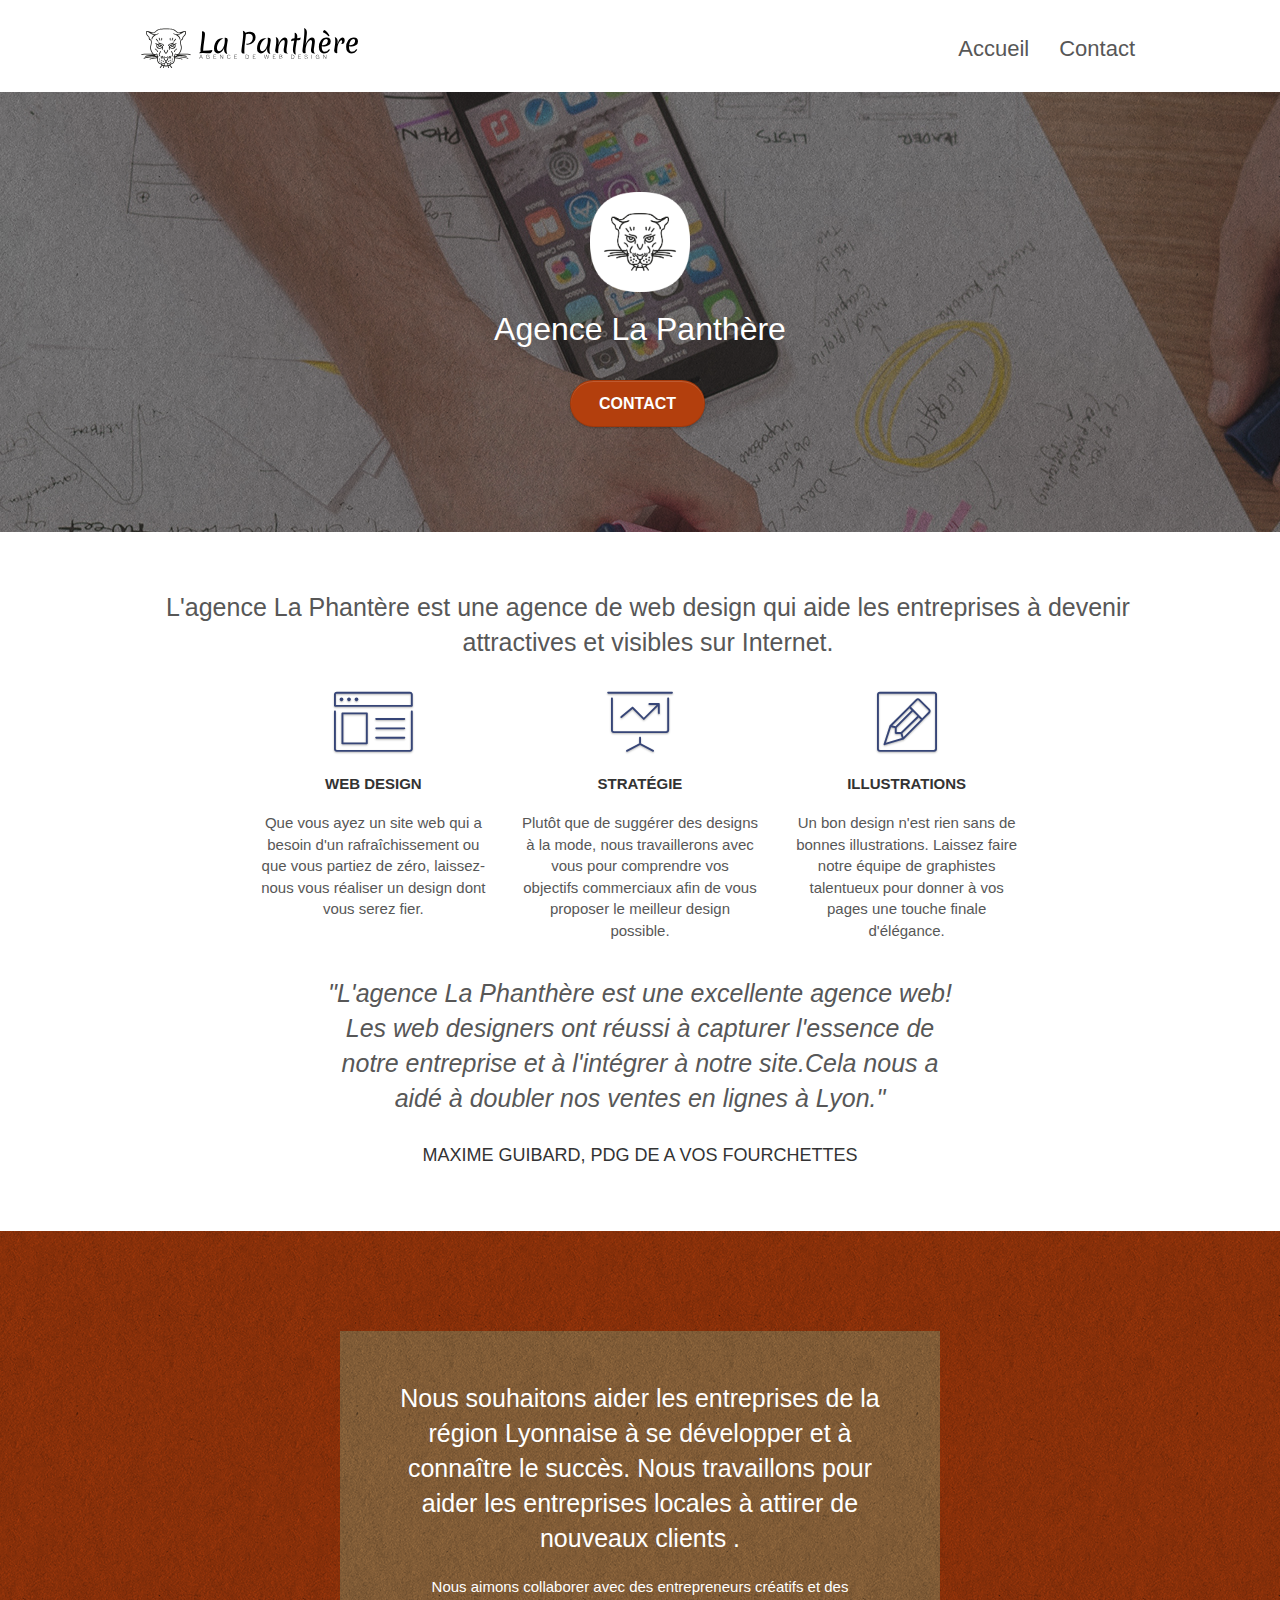
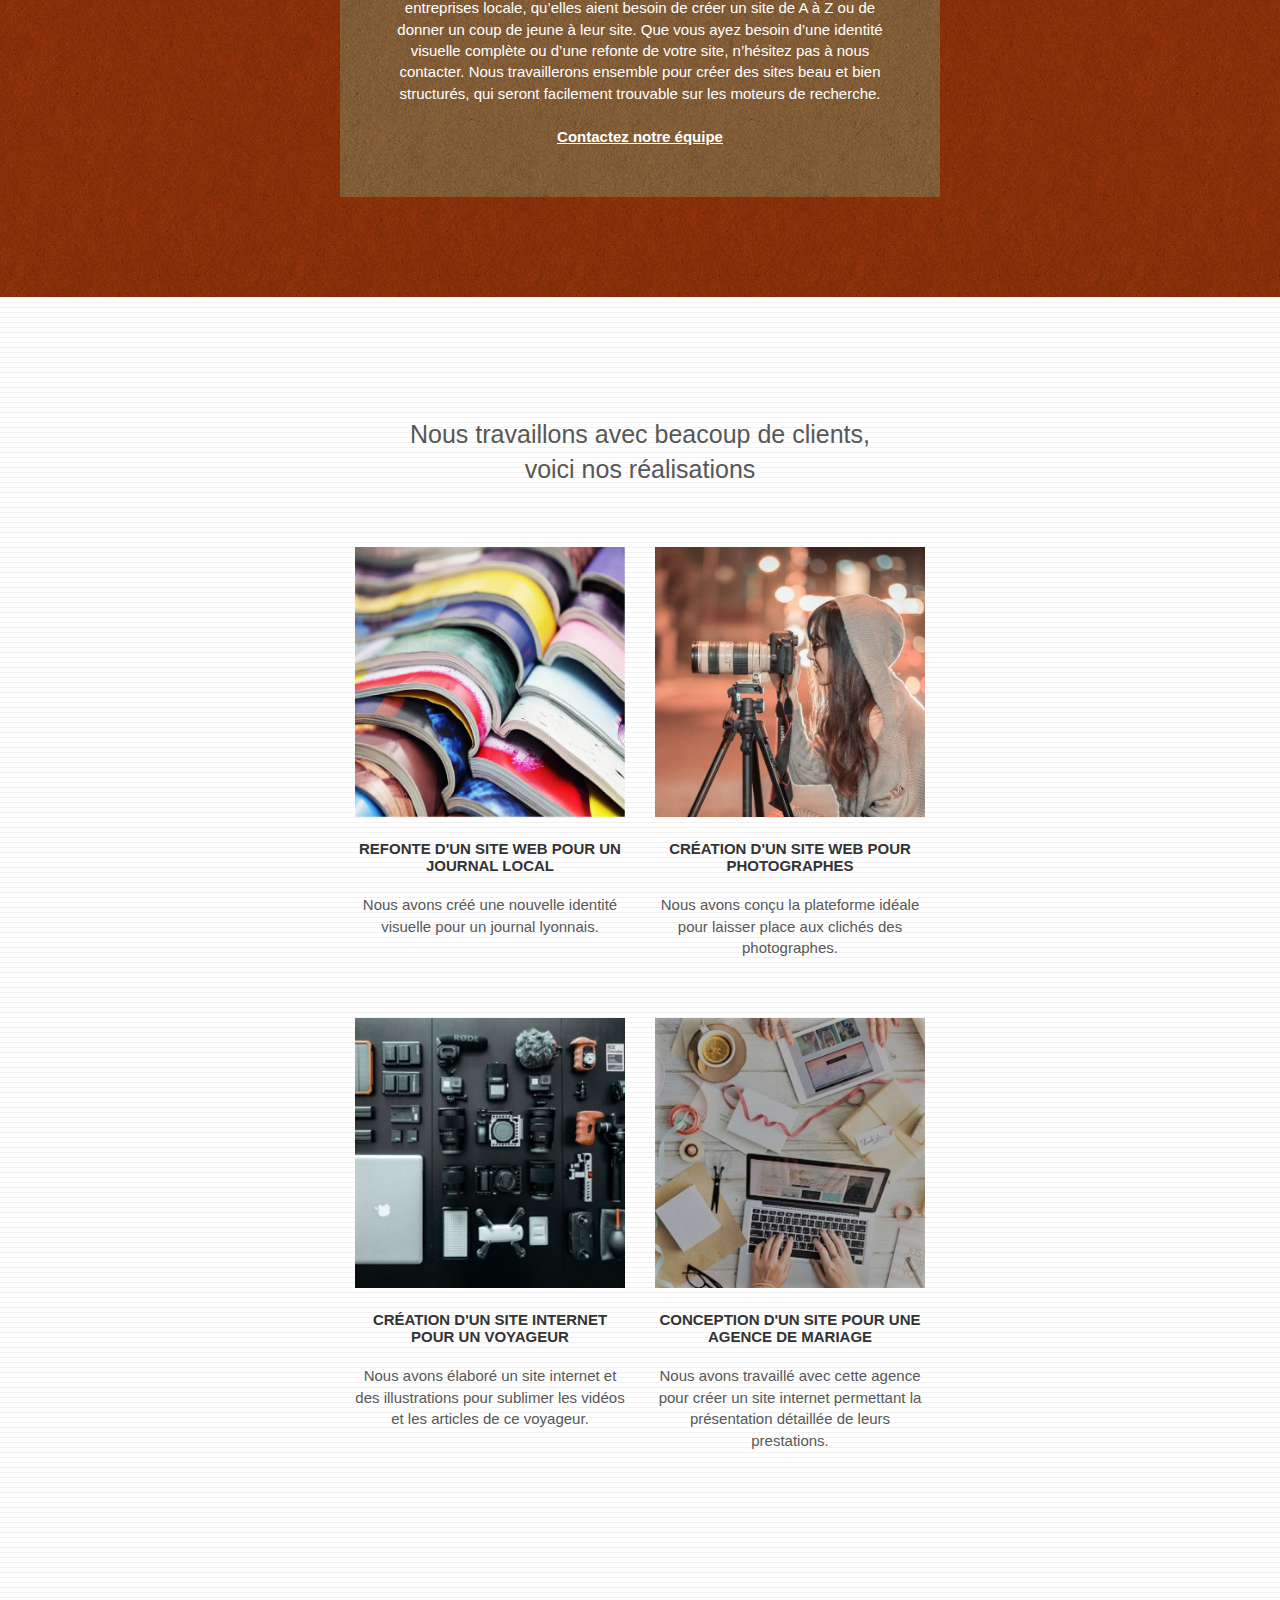
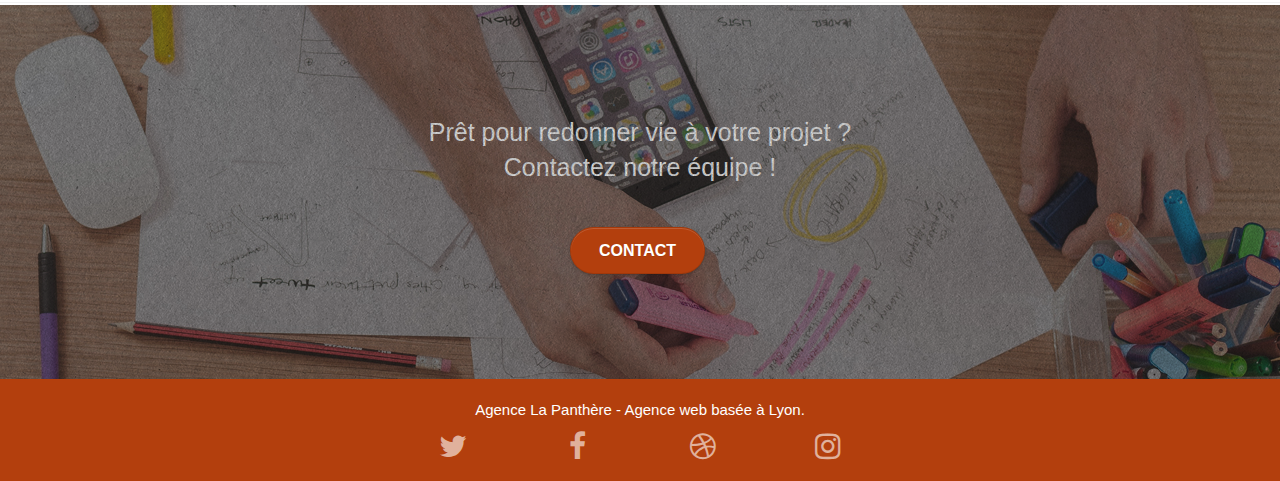
==== index.html @ 1ef51100 "modif de margin" ====
<!doctype html>
<html lang="fr">   <!-- Langue fr -->
<head>
    <meta charset="utf-8">
	<!-- supp des keywords  -->
    <meta name="description" content="L'agence La Panthère est une grande agence de web design basée à Lyon pour ameliorer votre site Web SEO">
    <meta name="viewport" content="width=device-width, initial-scale=1.0, viewport-fit=cover">
    
	<!-- modif du format favicon -->
	<link rel="shortcut icon" type="image/png" href="favicon.png"> 
    
	<!-- "meta robots" -->
	<meta name="robots" content="index, follow">
	<meta name="googlebots" content="index, follow">

	<link rel="stylesheet" type="text/css" href="./css/bootstrap.min.css">
	<link rel="stylesheet" type="text/css" href="style.css">
	<link rel="stylesheet" type="text/css" href="./css/font-awesome.css">
	<link rel="stylesheet" type="text/css" href="./css/et-line.css">
	
    
	<script src="./js/jquery-2.1.0.js"></script>
	<script src="./js/bootstrap.min.js"></script>
	<script src="./js/blocs.js"></script>
	<script src="./js/jquery.touchSwipe.js" defer></script>
	<script src="./js/gmaps.js"></script>

	<!-- Titre de la page  -->
    <title>Agence La Panthère - agence de web design basée à Lyon</title>

    
<!-- Analytics -->

<!-- Analytics END -->   
</head>
<body>

	<!-- Principal conteneur -->    
	<div class="page-container">

		<!-- bloc-0 -->
		<!-- Ajout de la balise header et nav -->
		<header class="bloc bgc-white l-bloc " id="bloc-0">  
			<div class="container bloc-sm">
				<nav class="navbar row">
					<div class="navbar-header">
						<a class="navbar-brand" href="index.html">
							<img src="img/agence-la-panthere-monochrome.svg" alt="Logo La panthère Agence web design" height="40" />
						</a>
						<!-- Ajustement des balises -->
						<button id="nav-toggle" type="button" class="ui-navbar-toggle navbar-toggle" data-toggle="collapse" data-target=".navbar-1">
							<span class="sr-only">Toggle navigation</span>
							<span class="icon-bar"></span>
							<span class="icon-bar"></span>
							<span class="icon-bar"></span>
						</button>
					</div>
					<div class="collapse navbar-collapse navbar-1 special-dropdown-nav">
						<ul class="site-navigation nav navbar-nav">
							<li>
								<a href="index.html">Accueil</a>
							</li>
							<li> <!-- Changement nom page2 -->
								<a href="Contact.html">Contact</a>
							</li>
						</ul>
					</div>
				</nav>
			</div>
		</header>
		<!-- bloc-0 END -->
		<!-- bloc-1-presentation -->
		<!-- Ajout balise main -->
		<main>
			<section class="bloc bgc-dark-slate-blue bg-banniere d-bloc bg-t-edge bloc-bg-texture texture-paper b-parallax" id="bloc-1-hero">
				<div class="container bloc-lg">
					<div class="row tight-width-whitespace">
						<div class="col-sm-12">
							<!-- modif keyword alt -->
							<img src="img/logo.png" class="center-block image-resize-mode" width="100" alt="Agence La Panthère Web design" />
							<h1 class="text-center hero-bloc-text tc-white ">
								Agence La Panthère
							</h1>
							<div class="text-center">
								<!-- Modif nom page2 -->
								<a href="Contact.html" class="btn btn-lg btn-clean btn-rd cta-hero btn-atomic-tangerine" id="cta-hero">Contact</a>
							</div>
						</div>
					</div>
				</div>
			</section>
		<!-- bloc-1-presentation END -->
		<!-- bloc-2-services -->
			<section class="bloc bgc-white l-bloc" id="bloc-2-services">
				<div class="container bloc-md">
					<div class="row">
						<h2 class="col-sm-12 text-center marginh2"> 
							<!-- Supp img en h2 -->
							L'agence La Phantère est une agence de web design qui aide les entreprises à devenir attractives et visibles sur Internet.
						</h2>
					</div>
					<div class="row voffset-lg med-width-whitespace">
						<article class="col-sm-4">
							<div class="text-center">
								<span class="et-icon-browser sm-shadow icon-dark-slate-blue icons icon-lg"></span>
							</div>
							<h3 class="mg-md text-center">
								Web design
							</h3>
							<p class="text-center ">
								Que vous ayez un site web qui a besoin d'un rafraîchissement ou que vous partiez de zéro, laissez-nous vous réaliser un design dont vous serez fier.
							</p>
						</article>
						<article class="col-sm-4">
							<div class="text-center">
								<span class="et-icon-presentation sm-shadow icon-dark-slate-blue icons icon-lg"></span>
							</div>
							<h3 class="mg-md text-center">
								Stratégie
							</h3>
							<p class="text-center ">
								Plutôt que de suggérer des designs à la mode, nous travaillerons avec vous pour comprendre vos objectifs commerciaux afin de vous proposer le meilleur design possible.<br>
							</p>
						</article>
						<article class="col-sm-4">
							<div class="text-center">
								<span class="et-icon-edit sm-shadow icon-dark-slate-blue icons icon-lg"></span>
							</div>
							<h3 class="mg-md text-center">
								Illustrations
							</h3>
							<p class="text-center ">
								Un bon design n'est rien sans de bonnes illustrations. Laissez faire notre équipe de graphistes talentueux pour donner à vos pages une touche finale d'élégance.
							</p>
						</article>
					</div>
					<!-- supp img en txt -->
					<div class="row voffset-lg voffset citationT">
						<h2 class="col-xs-12 col-md-8 col-md-offset-2 text-center">
							<em>"L'agence La Phanthère est une excellente agence web! Les web designers ont réussi à capturer l'essence de notre entreprise et à l'intégrer à notre site.Cela nous a aidé à doubler nos ventes en lignes à Lyon."</em>
						</h2>
						<h3 class="text-center citation">
							Maxime Guibard, PDG de A vos fourchettes
						</h3>
					</div>
				</div>
			</section>
			<!-- bloc-2-services END -->
			<!-- bloc-3-what-i-do -->
			<div class="bloc tc-white bgc-atomic-tangerine bg-presentation d-bloc bloc-bg-texture texture-paper b-parallax" id="bloc-3-what-i-do">
				<article class="container bloc-lg">
					<div class="row tight-width-whitespace black-background">
						<div class="col-sm-12">
							<!-- supp br inutile -->
							<h2 class="mg-md text-center tc-white">
								Nous souhaitons aider les entreprises de la région Lyonnaise à se développer et à connaître le succès. Nous travaillons pour aider les entreprises locales à attirer de nouveaux clients .
							</h2>
							<p class="text-center white">
								Nous aimons collaborer avec des entrepreneurs créatifs et des entreprises locale, qu’elles aient besoin de créer un site de A à Z ou de donner un coup de jeune à leur site. Que vous ayez besoin d’une identité visuelle complète ou d’une refonte de votre site, n’hésitez pas à nous contacter. Nous travaillerons ensemble pour créer des sites beau et bien structurés, qui seront facilement trouvable sur les moteurs de recherche. <br>
								<!-- modif du lien  -->
								<br><a class="ltc-white bold-link" href="Contact.html">Contactez notre équipe</a>
							</p>
						</div>
					</div>
				</article>
			</div>
			<!-- bloc-3-what-i-do END -->
			<!-- bloc-4-portfolio -->
			<section class="bloc bgc-white bg-lines-h2-bg bg-repeat l-bloc" id="bloc-4-portfolio">
				<div class="container bloc-lg">
					<div class="row">
						<!-- modif img en h2 -->
						<div class="col-sm-12 text-center">
							<h2>Nous travaillons avec beacoup de clients,<br>voici nos réalisations</h2>
						</div>
					</div>
					<!-- modif taille format et nom img -->
					<!-- meilleur separation des balises -->
					<!-- modif des keyword alt -->
					<div class="row tight-width-whitespace portfolio-row">
						<div class="col-sm-6">
							<a href="#" data-lightbox="img/Livre.jpg" data-gallery-id="gallery-1" data-caption="Refonte d'un site web pour un journal local" data-frame="snapshot-lb">
								<img src="img/Livre.jpg" class="img-responsive portfolio-thumb" alt="Refonte d'un site web pour un journal"  />
							</a>
							<h3 class="mg-md text-center">
								Refonte d'un site web pour un journal local
							</h3>
							<p class="text-center">
								Nous avons créé une nouvelle identité visuelle pour un journal lyonnais.
							</p>
						</div>
						<div class="col-sm-6">
							<a href="#" data-lightbox="img/Photographe.jpg" data-gallery-id="gallery-1" data-caption="Création d'un site web pour photographes" data-frame="snapshot-lb">
								<img src="img/Photographe.jpg" class="img-responsive portfolio-thumb" alt="Creation d'un site web pour photographes" />
							</a>
							<h3 class="mg-md text-center">
								Création d'un site web pour photographes
							</h3>
							<p class="text-center">
								Nous avons conçu la plateforme idéale pour laisser place aux clichés des photographes.
							</p>
						</div>
					</div>
					<div class="row tight-width-whitespace portfolio-row">
						<div class="col-sm-6">
							<a href="#" data-lightbox="img/Camera.jpg" data-gallery-id="gallery-1" data-caption="Création d'un site internet pour un voyageur" data-frame="snapshot-lb">
								<img src="img/Camera.jpg" class="img-responsive portfolio-thumb" alt="Création d'un site web pour voyageur"/>
							</a>
							<h3 class="mg-md text-center">
								Création d'un site internet pour un voyageur
							</h3>
							<p class="text-center">
								Nous avons élaboré un site internet et des illustrations pour sublimer les vidéos et les articles de ce voyageur.
							</p>
						</div>
						<div class="col-sm-6">
							<a href="#" data-lightbox="img/Conception.jpg" data-gallery-id="gallery-1" data-caption="Conception d'un site pour une agence de mariage" data-frame="snapshot-lb">
								<img src="img/Conception.jpg" class="img-responsive portfolio-thumb" alt="Création d'un site web pour agence de mariage" />
							</a>
							<h3 class="mg-md text-center">
								Conception d'un site pour une agence de mariage
							</h3>
							<p class="text-center">
								Nous avons travaillé avec cette agence pour créer un site internet permettant la présentation détaillée de leurs prestations.
							</p>
						</div>
					</div>
				</div>
			</section>
			<!-- bloc-4-portfolio END -->
			<!-- bloc-5-cta -->
			<div class="bloc bgc-dark-slate-blue bg-banniere d-bloc bloc-bg-texture texture-paper" id="bloc-5-cta">
				<article class="container bloc-lg">
					<div class="row">
						<h2 class="mg-md text-center tc-white">
							Prêt pour redonner vie à votre projet ?
							<br>Contactez notre équipe !
						</h2>
						<div class="col-sm-12 text-center">
							<!-- modif lien page2 -->
							<a href="Contact.html" class="btn btn-atomic-tangerine btn-clean btn-rd btn-lg cta-hero">Contact</a>
						</div>
					</div>
				</article>
			</div>
		</main>
		<!-- bloc-5-cta END -->
		<!-- Footer - bloc-8 -->
		<footer class="bloc bgc-atomic-tangerine d-bloc" id="bloc-8">
			<div class="container bloc-sm">
				<div class="row">
					<div class="col-sm-12">
						<p class="text-center white">
							Agence La Panthère - Agence web basée à Lyon.
						</p>
						<div class="row row-no-gutters social">
							<div class="col-sm-3">
								<div class="text-center">
									<a class="social" href="https://www.twitter.com">
										<span class="fa fa-twitter icon-md"></span>
									</a>
								</div>
							</div>
							<div class="col-sm-3">
								<div class="text-center">
									<a class="social" href="https://www.facebook.com">
										<span class="fa fa-facebook icon-md"></span>
									</a>
								</div>
							</div>
							<div class="col-sm-3">
								<div class="text-center">
									<a class="social" href="https://www.dribbble.com">
										<span class="fa fa-dribbble icon-md"></span>
									</a>
								</div>
							</div>
							<div class="col-sm-3">
								<div class="text-center">
									<a class="social" href="https://www.instagram.com">
										<span class="fa fa-instagram icon-md"></span>
									</a>
								</div>
							</div>
						</div>
						<!-- supp partenaires -->
					</div>
				</div>
			</div>
		</footer>
		<!-- Footer - bloc-8 END -->
		<!-- Principal conteneur END -->
	</div>		
</body>
</html>
---- style.css ----
body {
    margin: 0;
    padding: 0;
    background: #FFF;
    overflow-x: hidden;
    -webkit-font-smoothing: antialiased;
    -moz-osx-font-smoothing: grayscale;
}

a,
button {
    transition: all .3s ease-in-out;
    outline: none!important;
}

a:hover {
    text-decoration: none;
    cursor: pointer;
}

#page-loading-blocs-notifaction {
    position: fixed;
    top: 0;
    bottom: 0;
    width: 100%;
    z-index: 100000;
    background: #FFFFFF url("img/pageload-spinner.gif") no-repeat center center;
}

.bloc {
    width: 100%;
    clear: both;
    background: 50% 50% no-repeat;
    padding: 0 50px;
    -webkit-background-size: cover;
    -moz-background-size: cover;
    -o-background-size: cover;
    background-size: cover;
    position: relative;
}

.bloc .container {
    padding-left: 0;
    padding-right: 0;
}

.bloc-lg {
    padding: 100px 50px;
}

.bloc-md {
    padding: 50px;
}

.bloc-sm {
    padding: 20px 50px;
}

.bg-center,
.bg-l-edge,
.bg-r-edge,
.bg-t-edge,
.bg-b-edge,
.bg-tl-edge,
.bg-bl-edge,
.bg-tr-edge,
.bg-br-edge,
.bg-repeat {
    -webkit-background-size: auto!important;
    -moz-background-size: auto!important;
    -o-background-size: auto!important;
    background-size: auto!important;
}

.bg-repeat {
    background: repeat;
}

.bg-t-edge {
    background: top no-repeat;
}

.bloc-bg-texture::before {
    content: "";
    background-size: 2px 2px;
    position: absolute;
    top: 0;
    bottom: 0;
    left: 0;
    right: 0;
}

.texture-paper::before {
    background: url("img/texture-paper.png");
    background-size: 280px 280px;
}

.b-parallax {
    background-attachment: fixed;
}

.d-bloc {
    color: rgba(255, 255, 255, .7);
}

.d-bloc button:hover {
    color: rgba(255, 255, 255, .9);
}

.d-bloc .icon-round,
.d-bloc .icon-square,
.d-bloc .icon-rounded,
.d-bloc .icon-semi-rounded-a,
.d-bloc .icon-semi-rounded-b {
    border-color: rgba(255, 255, 255, .9);
}

.d-bloc .divider-h span {
    border-color: rgba(255, 255, 255, .2);
}

.d-bloc .a-btn,
.d-bloc .navbar a,
.d-bloc .navbar-brand,
.d-bloc a .icon-sm,
.d-bloc a .icon-md,
.d-bloc a .icon-lg,
.d-bloc a .icon-xl,
.d-bloc h1 a,
.d-bloc h2 a,
.d-bloc h3 a,
.d-bloc h4 a,
.d-bloc h5 a,
.d-bloc h6 a,
.d-bloc p a {
    color: rgba(255, 255, 255, .6);
}

.d-bloc .a-btn:hover,
.d-bloc .navbar a:hover,
.d-bloc .navbar-brand:hover,
.d-bloc a:hover .icon-sm,
.d-bloc a:hover .icon-md,
.d-bloc a:hover .icon-lg,
.d-bloc a:hover .icon-xl,
.d-bloc h1 a:hover,
.d-bloc h2 a:hover,
.d-bloc h3 a:hover,
.d-bloc h4 a:hover,
.d-bloc h5 a:hover,
.d-bloc h6 a:hover,
.d-bloc p a:hover {
    color: rgba(255, 255, 255, 1);
}

.d-bloc .navbar-toggle .icon-bar {
    background: rgba(255, 255, 255, 1);
}

.d-bloc .btn-wire,
.d-bloc .btn-wire:hover {
    color: rgba(255, 255, 255, 1);
    border-color: rgba(255, 255, 255, 1);
}

.d-bloc .panel {
    color: rgba(0, 0, 0, .5);
}

.d-bloc .panel button:hover {
    color: rgba(0, 0, 0, .7);
}

.d-bloc .panel icon {
    border-color: rgba(0, 0, 0, .7);
}

.d-bloc .panel .divider-h span {
    border-color: rgba(0, 0, 0, .1);
}

.d-bloc .panel .a-btn {
    color: rgba(0, 0, 0, .6);
}

.d-bloc .panel .a-btn:hover {
    color: rgba(0, 0, 0, 1);
}

.d-bloc .panel .btn-wire,
.d-bloc .panel .btn-wire:hover {
    color: rgba(0, 0, 0, .7);
    border-color: rgba(0, 0, 0, .3);
}

.d-bloc .panel,
.l-bloc {
    color: rgba(0, 0, 0, .5);
}

.d-bloc .panel button:hover,
.l-bloc button:hover {
    color: rgba(0, 0, 0, .7);
}

.l-bloc .icon-round,
.l-bloc .icon-square,
.l-bloc .icon-rounded,
.l-bloc .icon-semi-rounded-a,
.l-bloc .icon-semi-rounded-b {
    border-color: rgba(0, 0, 0, .7);
}

.d-bloc .panel .divider-h span,
.l-bloc .divider-h span {
    border-color: rgba(0, 0, 0, .1);
}

.d-bloc .panel .a-btn,
.l-bloc .a-btn,
.l-bloc .navbar a,
.l-bloc .navbar-brand,
.l-bloc a .icon-sm,
.l-bloc a .icon-md,
.l-bloc a .icon-lg,
.l-bloc a .icon-xl,
.l-bloc h1 a,
.l-bloc h2 a,
.l-bloc h3 a,
.l-bloc h4 a,
.l-bloc h5 a,
.l-bloc h6 a,
.l-bloc p a {
    color: rgba(0, 0, 0, .6);
}

.d-bloc .panel .a-btn:hover,
.l-bloc .a-btn:hover,
.l-bloc .navbar a:hover,
.l-bloc .navbar-brand:hover,
.l-bloc a:hover .icon-sm,
.l-bloc a:hover .icon-md,
.l-bloc a:hover .icon-lg,
.l-bloc a:hover .icon-xl,
.l-bloc h1 a:hover,
.l-bloc h2 a:hover,
.l-bloc h3 a:hover,
.l-bloc h4 a:hover,
.l-bloc h5 a:hover,
.l-bloc h6 a:hover,
.l-bloc p a:hover {
    color: rgba(0, 0, 0, 1);
}

.l-bloc .navbar-toggle .icon-bar {
    color: rgba(0, 0, 0, .6);
}

.d-bloc .panel .btn-wire,
.d-bloc .panel .btn-wire:hover,
.l-bloc .btn-wire,
.l-bloc .btn-wire:hover {
    color: rgba(0, 0, 0, .7);
    border-color: rgba(0, 0, 0, .3);
}

.voffset {
    margin-top: 30px;
}

.voffset-lg {
    margin-top: 80px;
}

.row-no-gutters {
    margin-right: 0;
    margin-left: 0;
}

.row.row-no-gutters > [class^="col-"],
.row.row-no-gutters > [class*=" col-"] {
    padding-right: 0;
    padding-left: 0;
}

#bloc-1-hero h1 {
    font-size: 32px;
}

.navbar {
    margin-bottom: 0;
    z-index: 1;
}

.navbar-brand {
    height: auto;
    padding: 3px 15px;
    font-size: 25px;
    font-weight: normal;
    font-weight: 600;
    line-height: 44px;
}

.navbar-brand img {
    max-height: 200px;
    margin: 0 5px 0 0;
    display: inline;
}

.navbar-brand img[src$=svg] {
    min-width: 100px;
}

.nav-center .navbar-brand img {
    margin: 0;
}

.navbar .nav {
    padding-top: 2px;
    margin-right: -16px;
    float: right;
    z-index: 1;
}

.nav > li {
    float: left;
    margin-top: 4px;
    font-size: 16px;
}

.navbar-nav .open .dropdown-menu > li > a {
    text-align: inherit;
}

li a
{
    font-size: 22px;
}

li:hover
{
    background-color: #f6f6f6;
    border-radius: 25px;
}

.nav > li a:hover,
.nav > li a:focus {
    background: transparent;
}

.navbar-toggle {
    margin: 10px 10px 0 0;
    border: 0px;
}

.navbar-toggle:hover {
    background: transparent!important;
}

.navbar-toggle .icon-bar {
    background-color: rgba(0, 0, 0, .5);
    width: 26px;
}

.nav-invert .navbar .nav {
    float: left;
}

.nav-invert .navbar-header,
.nav-invert .navbar-brand {
    float: right;
    position: relative;
    z-index: 2;
}

/* ajout de 3 class  */

.citationT
{
    text-align: center;
    display: flex;
    flex-direction: column;
    margin: 5px ;
}

.citation
{
    font-weight: 200;
    font-size: 18px;
}

.marginh2
{
    margin: 8px;
}

@media (min-width: 768px) {
    .site-navigation {
        position: absolute;
        top: 50%;
        right: 20px;
        transform: translate(0, -50%);
        -webkit-transform: translateY(-50%);
    }
    .nav > li .dropdown-menu a,
    .nav > li .dropdown-menu a:hover {
        color: #484848;
    }
    .nav-invert .site-navigation {
        left: 0;
        right: 0;
    }
    .nav-center {
        text-align: center;
    }
    .nav-center .navbar-header {
        width: 100%;
    }
    .nav-center .navbar-header,
    .nav-center .navbar-brand,
    .nav-center .nav > li {
        float: none;
        display: inline-block;
    }
    .nav-center .site-navigation {
        position: relative;
        width: 100%;
        right: 0;
        margin-right: 0px;
        margin-top: 20px;
    }
    .nav-center.mini-nav .navbar-toggle {
        float: none;
        margin: 10px auto 0;
    }
}

.nav > li > .dropdown a {
    background: none!important;
    display: block;
    padding: 14px 15px;
}

nav .caret {
    margin: 0 5px;
}

.dropdown-menu .dropdown-menu {
    top: -8px;
    left: 100%;
}

.dropdown-menu .dropmenu-flow-right {
    top: 100%;
    left: 0;
    margin-left: -1px;
    border-top-left-radius: 0;
    border-top-right-radius: 0;
}

.dropdown-menu .dropdown span {
    border: 4px solid black;
    border-top-color: transparent;
    border-right-color: transparent;
    border-bottom-color: transparent;
    margin: 6px -5px 0 0!important;
    float: right;
}

.mg-md {
    margin-top: 10px;
    margin-bottom: 20px;
}

.mg-lg {
    margin-top: 10px;
    margin-bottom: 40px;
}

.btn {
    margin: 0 5px 5px 0;
}

.btn.pull-right {
    margin: 0 0 5px 5px;
}

.btn-d,
.btn-d:hover,
.btn-d:focus {
    color: #FFF;
    background: rgba(0, 0, 0, .3);
}

button {
    outline: none!important;
}

.btn-rd {
    border-radius: 40px;
}

.btn-clean {
    border: 1px solid rgba(0, 0, 0, .08);
    border-bottom-color: rgba(0, 0, 0, .1);
    text-shadow: 0 1px 0 rgba(0, 0, 1, .1);
    box-shadow: 0 1px 3px rgba(0, 0, 1, .25), inset 0 1px 0 0 rgba(255, 255, 255, .15);
}

.icon-md {
    font-size: 30px!important;
}

.icon-lg {
    font-size: 60px!important;
}

.sm-shadow {
    text-shadow: 0 1px 2px rgba(0, 0, 0, .3);
}

.panel-sq,
.panel-sq .panel-heading,
.panel-sq .panel-footer {
    border-radius: 0;
}

.panel-rd {
    border-radius: 30px;
}

.panel-rd .panel-heading {
    border-radius: 29px 29px 0 0;
}

.panel-rd .panel-footer {
    border-radius: 0 0 29px 29px;
}

.form-control {
    border-color: rgba(0, 0, 0, .1);
    box-shadow: none;
}

.scrollToTop {
    width: 40px;
    height: 40px;
    position: fixed;
    bottom: 20px;
    right: 20px;
    opacity: 0;
    z-index: 500;
    transition: all .3s ease-in-out;
}

.scrollToTop span {
    margin-top: 6px;
}

.showScrollTop {
    font-size: 14px;
    opacity: 1;
}

a[data-lightbox] {
    position: relative;
    display: block;
    text-align: center;
}

a[data-lightbox]:hover::before {
    content: "+";
    font-family: "HelveticaNeue-Light", "Helvetica Neue Light", "Helvetica Neue", Helvetica, Arial;
    font-size: 32px;
    width: 50px;
    height: 50px;
    margin-left: -25px;
    border-radius: 50%;
    background: rgba(0, 0, 0, .6);
    color: #FFF;
    font-weight: 100;
    z-index: 1;
    position: absolute;
    top: 50%;
    transform: translateY(-50%);
    -webkit-transform: translateY(-50%);
}

a[data-lightbox]:hover img {
    opacity: 0.6;
    -webkit-animation-fill-mode: none;
    animation-fill-mode: none;
}

#lightbox-modal {
    display: flex;
    align-items: center;
}

#lightbox-modal .modal-dialog {
    width: 90%;
    max-width: 900px;
    margin: 0 auto 0;
}

#lightbox-modal .modal-dialog img {
    max-height: 90vh;
    margin: 0 auto;
}

.lightbox-caption {
    padding: 20px;
    color: #FFF;
    background: rgba(0, 0, 0, .5);
    position: absolute;
    left: 15px;
    right: 15px;
    bottom: 5px;
}

.close-lightbox {
    color: #FFF;
    font-size: 30px;
    position: absolute;
    top: 20px;
    right: 20px;
    z-index: 20;
    background: rgba(0, 0, 0, .5);
    border: none;
    line-height: 30px;
    padding: 0 9px 5px;
    opacity: 0.3;
}

.close-lightbox:hover,
.next-lightbox:hover,
.prev-lightbox:hover {
    opacity: 1.0;
    color: #FFF;
}

.next-lightbox,
.prev-lightbox {
    font-size: 20px;
    color: rgba(255, 255, 255, .9);
    background: rgba(0, 0, 0, .5);
    transition: all .2s ease-in-out;
    position: absolute;
    top: 45%;
    z-index: 1;
    opacity: 0.4;
}

.next-lightbox {
    padding: 6px 8px 1px 13px;
    right: 25px;
}

.prev-lightbox {
    padding: 6px 13px 1px 10px;
    left: 25px;
}

.snapshot-lb .modal-body {
    padding-bottom: 45px;
}

.snapshot-lb .lightbox-caption {
    padding: 0;
    color: rgba(0, 0, 0, .5);
    background: none;
}

h1,
h2,
h3,
h4,
h5,
h6,
p,
label,
.btn,
a {
    font-family: "helvetica";
    font-weight: 400;
    color: #575757!important;
}

.container {
    max-width: 1000px;
}

.hero-bloc-text {
    font-size: 38px;
}

.statement-bloc-text {
    line-height: 26px;
    font-style: italic;
    font-size: 20px;
    text-align: center;
    font-weight: lighter;
    max-width: 520px;
    margin: auto auto auto auto;
}

p {
    font-size: 15px;
}

.tight-width-whitespace {
    max-width: 600px;
    margin: auto auto auto auto;
}

.h1 {
    font-size: 20px;
    font-family: "Open Sans";
}

.cta-hero {
    margin-top: 22px;
    color: #FFFFFF!important;
    text-transform: uppercase;
    padding: 12px 28px 12px 28px;
    font-size: 16px;
    font-weight: 700;
}

/* modif de la balise social  */
.social {
    display: flex;
    align-items: center;
    justify-content: space-evenly;
    max-width: 500px;
    margin: auto auto auto auto;
}

h2 {
    font-size: 25px;
    line-height: 1.4em;
}

h3 {
    font-size: 15px;
    text-transform: uppercase;
    font-weight: 700;
    color: #333333!important;
}

.med-width-whitespace {
    max-width: 800px;
    margin: auto auto auto auto;
    box-shadow: 0px 0px 0px #000000;
}

h1 {
    color: #333333!important;
}

h4 {
    color: #333333!important;
}

.icons {
    margin-bottom: 14px;
    margin-top: 24px;
}

.white {
    color: #FFFFFF!important;
}

.portfolio-thumb {
    margin-bottom: 24px;
}

.portfolio-row {
    margin-bottom: 44px;
    margin-top: 50px;
}

.avatar {
    box-shadow: 0px 4px 9px rgba(0, 0, 0, 0.3);
}

.black-background {
    background-color: rgba(165, 147, 99, 0.7);
    padding: 40px 40px 40px 40px;
}

.bold-link {
    font-weight: 900;
    text-decoration: underline!important;
}

.bgc-white {
    background-color: #FFFFFF;
}

.bgc-dark-slate-blue {
    background-color: #364577;
}

/* modif de certaine couleur  */

.bgc-atomic-tangerine {
    background-color: #b33f0d;
}

.tc-white {
    color: #FFFFFF!important;
}

.btn-atomic-tangerine {
    background: #b33f0d;
    color: #FFFFFF!important;
}

.btn-atomic-tangerine:hover {
    background: #c27956!important;
    color: #FFFFFF!important;
}

.ltc-white {
    color: #FFFFFF!important;
}

.ltc-white:hover {
    color: #cccccc!important;
}

.ltc-atomic-tangerine {
    color: #F3976C!important;
}

.ltc-atomic-tangerine:hover {
    color: #c27956!important;
}

.icon-dark-slate-blue {
    color: #364577!important;
    border-color: #364577!important;
}

.bg-dots-bg {
    background-image: url("img/dots-bg.png");
}

.bg-lines-h2-bg {
    background-image: url("img/lines-h2-bg.png");
}

.bg-banniere {
    background-image: url("img/agence-la-panthere.jpg");
}

.bg-presentation {
    background-image: url("img/image-de-presentation.jpg");
}

@media (max-width: 1024px) {
    .bloc {
        padding-left: 20px;
        padding-right: 20px;
    }
    .bloc.full-width-bloc,
    .bloc-tile-2.full-width-bloc .container,
    .bloc-tile-3.full-width-bloc .container,
    .bloc-tile-4.full-width-bloc .container {
        padding-left: 0;
        padding-right: 0;
    }
}

@media (max-width: 992px) and (min-width: 768px) {
    .navbar .nav {
        max-width: 80%
    }
    .nav-center.navbar .nav {
        max-width: 100%
    }
}

@media only screen and (min-width: 768px) and (max-width: 1024px) and (orientation: landscape) {
    .b-parallax {
        background-attachment: scroll;
    }
}

@media only screen and (min-width: 1024px) and (max--width: 1366px) and (-webkit-min-device-pixel-ratio: 1.5) {
    .b-parallax {
        background-attachment: scroll;
    }
}

@media (max-width: 991px) {
    .container {
        width: 100%;
    }
    .b-parallax {
        background-attachment: scroll;
    }
    .page-container,
    #hero-bloc {
        overflow-x: hidden;
        position: relative;
    }
    /* .bloc { interdit par W3C )
        padding-left: constant(safe-area-inset-left);
        padding-right: constant(safe-area-inset-right);
    } */
    .bloc-group,
    .bloc-group .bloc {
        display: block;
        width: 100%;
    }
    .bloc-fill-screen .fill-bloc-top-edge,
    .bloc-fill-screen .fill-bloc-bottom-edge {
        padding: 0 20px;
        /* padding-left: constant(safe-area-inset-left);
        padding-right: constant(safe-area-inset-right); */
    }
}

@media (max-width: 767px) {
    .page-container {
        overflow-x: hidden;
        position: relative;
    }
    h1,
    h2,
    h3,
    h4,
    h5,
    h6,
    p,
    #disqus_thread {
        padding-left: 10px!important;
        padding-right: 10px!important;
    }
    .b-parallax {
        background-attachment: scroll;
    }
    .navbar .nav {
        padding-top: 0;
        border-top: 1px solid rgba(0, 0, 0, .2);
        float: none!important;
    }
    .navbar.row {
        margin-left: 0;
        margin-right: 0;
    }
    .site-navigation {
        position: inherit;
        transform: none;
        -webkit-transform: none;
        -ms-transform: none;
    }
    .nav > li {
        margin-top: 0;
        border-bottom: 1px solid rgba(0, 0, 0, .1);
        background: rgba(0, 0, 0, .05);
        text-align: left;
        padding-left: 15px;
        width: 100%;
    }
    .nav > li:hover {
        background: rgba(0, 0, 0, .08);
    }
    .dropdown .dropdown a .caret {
        float: none;
        margin: 5px 0 0 10px!important;
        border: 4px solid black;
        border-bottom-color: transparent;
        border-right-color: transparent;
        border-left-color: transparent;
    }
    #hero-bloc .navbar .nav {
        background: rgba(0, 0, 0, .8);
    }
    #hero-bloc .navbar .nav a {
        color: rgba(255, 255, 255, .6);
    }
    .hero {
        padding: 50px 0;
    }
    .hero-nav {
        left: -1px;
        right: -1px;
    }
    .navbar-collapse {
        padding: 0;
        overflow-x: hidden;
        -webkit-box-shadow: none;
        box-shadow: none;
    }
    .navbar-brand img {
        max-height: 40px;
        width: auto;
    }
    .nav-invert .navbar-header {
        float: none;
        width: 100%;
    }
    .nav-invert .navbar-toggle {
        float: left;
        margin-left: 10px;
    }
    .bloc {
        padding-left: 0;
        padding-right: 0;
    }
    .bloc-xxl,
    .bloc-xl,
    .bloc-lg {
        padding: 40px 0;
    }
    .bloc-sm,
    .bloc-md {
        padding-left: 0;
        padding-right: 0;
    }
    .bloc-tile-2 .container,
    .bloc-tile-3 .container,
    .bloc-tile-4 .container,
    .bloc-fill-screen .fill-bloc-top-edge,
    .bloc-fill-screen .fill-bloc-bottom-edge {
        padding-left: 0;
        padding-right: 0;
    }
    .a-block {
        padding: 0 10px;
    }
    .btn-dwn {
        display: none;
    }
    .voffset {
        margin-top: 5px;
    }
    .voffset-md {
        margin-top: 20px;
    }
    .voffset-lg {
        margin-top: 30px;
    }
    form {
        padding: 5px;
    }
    .close-lightbox {
        display: inline-block;
    }
    .blocsapp-device-iphone5 {
        background-size: 216px 425px;
        padding-top: 60px;
        width: 216px;
        height: 425px;
    }
    .blocsapp-device-iphone5 img {
        width: 180px;
        height: 320px;
    }
}

@media (max-width: 400px) {
    .bloc {
        padding-left: 0;
        padding-right: 0;
    }
}

@media (max-width: 767px) {
    .bloc-mob-center-text {
        text-align: center;
    }
}
---- css/et-line.css ----
@font-face {
    font-family: et-line;
    src: url(../fonts/et-line.eot);
    src: url(../fonts/et-line.eot?#iefix) format('embedded-opentype'), url(../fonts/et-line.woff) format('woff'), url(../fonts/et-line.ttf) format('truetype'), url(../fonts/et-line.svg#et-line) format('svg');
    font-weight: 400;
    font-style: normal
}

.et-icon-adjustments,
.et-icon-alarmclock,
.et-icon-anchor,
.et-icon-aperture,
.et-icon-attachment,
.et-icon-bargraph,
.et-icon-basket,
.et-icon-beaker,
.et-icon-bike,
.et-icon-book-open,
.et-icon-briefcase,
.et-icon-browser,
.et-icon-calendar,
.et-icon-camera,
.et-icon-caution,
.et-icon-chat,
.et-icon-circle-compass,
.et-icon-clipboard,
.et-icon-clock,
.et-icon-cloud,
.et-icon-compass,
.et-icon-desktop,
.et-icon-dial,
.et-icon-document,
.et-icon-documents,
.et-icon-download,
.et-icon-dribbble,
.et-icon-edit,
.et-icon-envelope,
.et-icon-expand,
.et-icon-facebook,
.et-icon-flag,
.et-icon-focus,
.et-icon-gears,
.et-icon-genius,
.et-icon-gift,
.et-icon-global,
.et-icon-globe,
.et-icon-googleplus,
.et-icon-grid,
.et-icon-happy,
.et-icon-hazardous,
.et-icon-heart,
.et-icon-hotairballoon,
.et-icon-hourglass,
.et-icon-key,
.et-icon-laptop,
.et-icon-layers,
.et-icon-lifesaver,
.et-icon-lightbulb,
.et-icon-linegraph,
.et-icon-linkedin,
.et-icon-lock,
.et-icon-magnifying-glass,
.et-icon-map,
.et-icon-map-pin,
.et-icon-megaphone,
.et-icon-mic,
.et-icon-mobile,
.et-icon-newspaper,
.et-icon-notebook,
.et-icon-paintbrush,
.et-icon-paperclip,
.et-icon-pencil,
.et-icon-phone,
.et-icon-picture,
.et-icon-pictures,
.et-icon-piechart,
.et-icon-presentation,
.et-icon-pricetags,
.et-icon-printer,
.et-icon-profile-female,
.et-icon-profile-male,
.et-icon-puzzle,
.et-icon-quote,
.et-icon-recycle,
.et-icon-refresh,
.et-icon-ribbon,
.et-icon-rss,
.et-icon-sad,
.et-icon-scissors,
.et-icon-scope,
.et-icon-search,
.et-icon-shield,
.et-icon-speedometer,
.et-icon-strategy,
.et-icon-streetsign,
.et-icon-tablet,
.et-icon-target,
.et-icon-telescope,
.et-icon-toolbox,
.et-icon-tools,
.et-icon-tools-2,
.et-icon-trophy,
.et-icon-tumblr,
.et-icon-twitter,
.et-icon-upload,
.et-icon-video,
.et-icon-wallet,
.et-icon-wine {
    font-family: et-line;
    speak: none;
    font-style: normal;
    font-weight: 400;
    font-variant: normal;
    text-transform: none;
    line-height: 1;
    -webkit-font-smoothing: antialiased;
    -moz-osx-font-smoothing: grayscale;
    display: inline-block
}

.et-icon-mobile:before {
    content: "\e000"
}

.et-icon-laptop:before {
    content: "\e001"
}

.et-icon-desktop:before {
    content: "\e002"
}

.et-icon-tablet:before {
    content: "\e003"
}

.et-icon-phone:before {
    content: "\e004"
}

.et-icon-document:before {
    content: "\e005"
}

.et-icon-documents:before {
    content: "\e006"
}

.et-icon-search:before {
    content: "\e007"
}

.et-icon-clipboard:before {
    content: "\e008"
}

.et-icon-newspaper:before {
    content: "\e009"
}

.et-icon-notebook:before {
    content: "\e00a"
}

.et-icon-book-open:before {
    content: "\e00b"
}

.et-icon-browser:before {
    content: "\e00c"
}

.et-icon-calendar:before {
    content: "\e00d"
}

.et-icon-presentation:before {
    content: "\e00e"
}

.et-icon-picture:before {
    content: "\e00f"
}

.et-icon-pictures:before {
    content: "\e010"
}

.et-icon-video:before {
    content: "\e011"
}

.et-icon-camera:before {
    content: "\e012"
}

.et-icon-printer:before {
    content: "\e013"
}

.et-icon-toolbox:before {
    content: "\e014"
}

.et-icon-briefcase:before {
    content: "\e015"
}

.et-icon-wallet:before {
    content: "\e016"
}

.et-icon-gift:before {
    content: "\e017"
}

.et-icon-bargraph:before {
    content: "\e018"
}

.et-icon-grid:before {
    content: "\e019"
}

.et-icon-expand:before {
    content: "\e01a"
}

.et-icon-focus:before {
    content: "\e01b"
}

.et-icon-edit:before {
    content: "\e01c"
}

.et-icon-adjustments:before {
    content: "\e01d"
}

.et-icon-ribbon:before {
    content: "\e01e"
}

.et-icon-hourglass:before {
    content: "\e01f"
}

.et-icon-lock:before {
    content: "\e020"
}

.et-icon-megaphone:before {
    content: "\e021"
}

.et-icon-shield:before {
    content: "\e022"
}

.et-icon-trophy:before {
    content: "\e023"
}

.et-icon-flag:before {
    content: "\e024"
}

.et-icon-map:before {
    content: "\e025"
}

.et-icon-puzzle:before {
    content: "\e026"
}

.et-icon-basket:before {
    content: "\e027"
}

.et-icon-envelope:before {
    content: "\e028"
}

.et-icon-streetsign:before {
    content: "\e029"
}

.et-icon-telescope:before {
    content: "\e02a"
}

.et-icon-gears:before {
    content: "\e02b"
}

.et-icon-key:before {
    content: "\e02c"
}

.et-icon-paperclip:before {
    content: "\e02d"
}

.et-icon-attachment:before {
    content: "\e02e"
}

.et-icon-pricetags:before {
    content: "\e02f"
}

.et-icon-lightbulb:before {
    content: "\e030"
}

.et-icon-layers:before {
    content: "\e031"
}

.et-icon-pencil:before {
    content: "\e032"
}

.et-icon-tools:before {
    content: "\e033"
}

.et-icon-tools-2:before {
    content: "\e034"
}

.et-icon-scissors:before {
    content: "\e035"
}

.et-icon-paintbrush:before {
    content: "\e036"
}

.et-icon-magnifying-glass:before {
    content: "\e037"
}

.et-icon-circle-compass:before {
    content: "\e038"
}

.et-icon-linegraph:before {
    content: "\e039"
}

.et-icon-mic:before {
    content: "\e03a"
}

.et-icon-strategy:before {
    content: "\e03b"
}

.et-icon-beaker:before {
    content: "\e03c"
}

.et-icon-caution:before {
    content: "\e03d"
}

.et-icon-recycle:before {
    content: "\e03e"
}

.et-icon-anchor:before {
    content: "\e03f"
}

.et-icon-profile-male:before {
    content: "\e040"
}

.et-icon-profile-female:before {
    content: "\e041"
}

.et-icon-bike:before {
    content: "\e042"
}

.et-icon-wine:before {
    content: "\e043"
}

.et-icon-hotairballoon:before {
    content: "\e044"
}

.et-icon-globe:before {
    content: "\e045"
}

.et-icon-genius:before {
    content: "\e046"
}

.et-icon-map-pin:before {
    content: "\e047"
}

.et-icon-dial:before {
    content: "\e048"
}

.et-icon-chat:before {
    content: "\e049"
}

.et-icon-heart:before {
    content: "\e04a"
}

.et-icon-cloud:before {
    content: "\e04b"
}

.et-icon-upload:before {
    content: "\e04c"
}

.et-icon-download:before {
    content: "\e04d"
}

.et-icon-target:before {
    content: "\e04e"
}

.et-icon-hazardous:before {
    content: "\e04f"
}

.et-icon-piechart:before {
    content: "\e050"
}

.et-icon-speedometer:before {
    content: "\e051"
}

.et-icon-global:before {
    content: "\e052"
}

.et-icon-compass:before {
    content: "\e053"
}

.et-icon-lifesaver:before {
    content: "\e054"
}

.et-icon-clock:before {
    content: "\e055"
}

.et-icon-aperture:before {
    content: "\e056"
}

.et-icon-quote:before {
    content: "\e057"
}

.et-icon-scope:before {
    content: "\e058"
}

.et-icon-alarmclock:before {
    content: "\e059"
}

.et-icon-refresh:before {
    content: "\e05a"
}

.et-icon-happy:before {
    content: "\e05b"
}

.et-icon-sad:before {
    content: "\e05c"
}

.et-icon-facebook:before {
    content: "\e05d"
}

.et-icon-twitter:before {
    content: "\e05e"
}

.et-icon-googleplus:before {
    content: "\e05f"
}

.et-icon-rss:before {
    content: "\e060"
}

.et-icon-tumblr:before {
    content: "\e061"
}

.et-icon-linkedin:before {
    content: "\e062"
}

.et-icon-dribbble:before {
    content: "\e063"
}
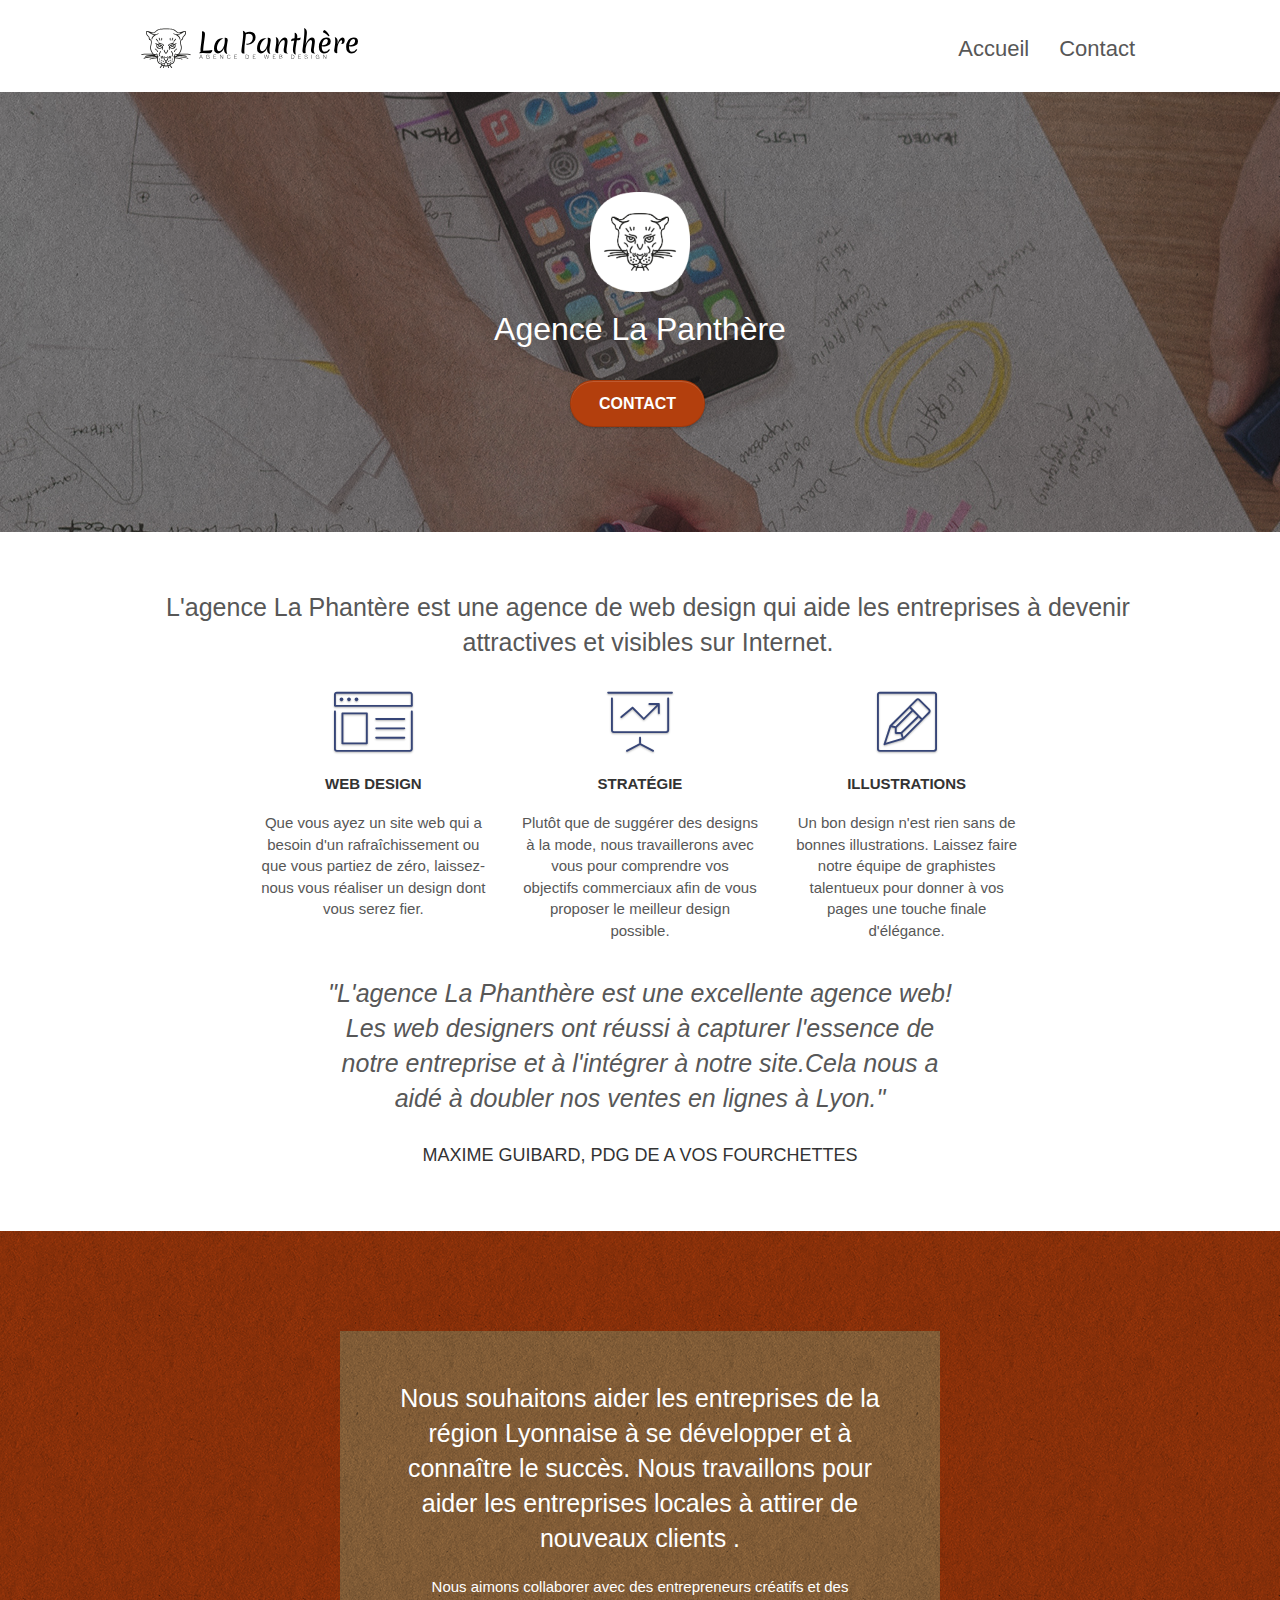
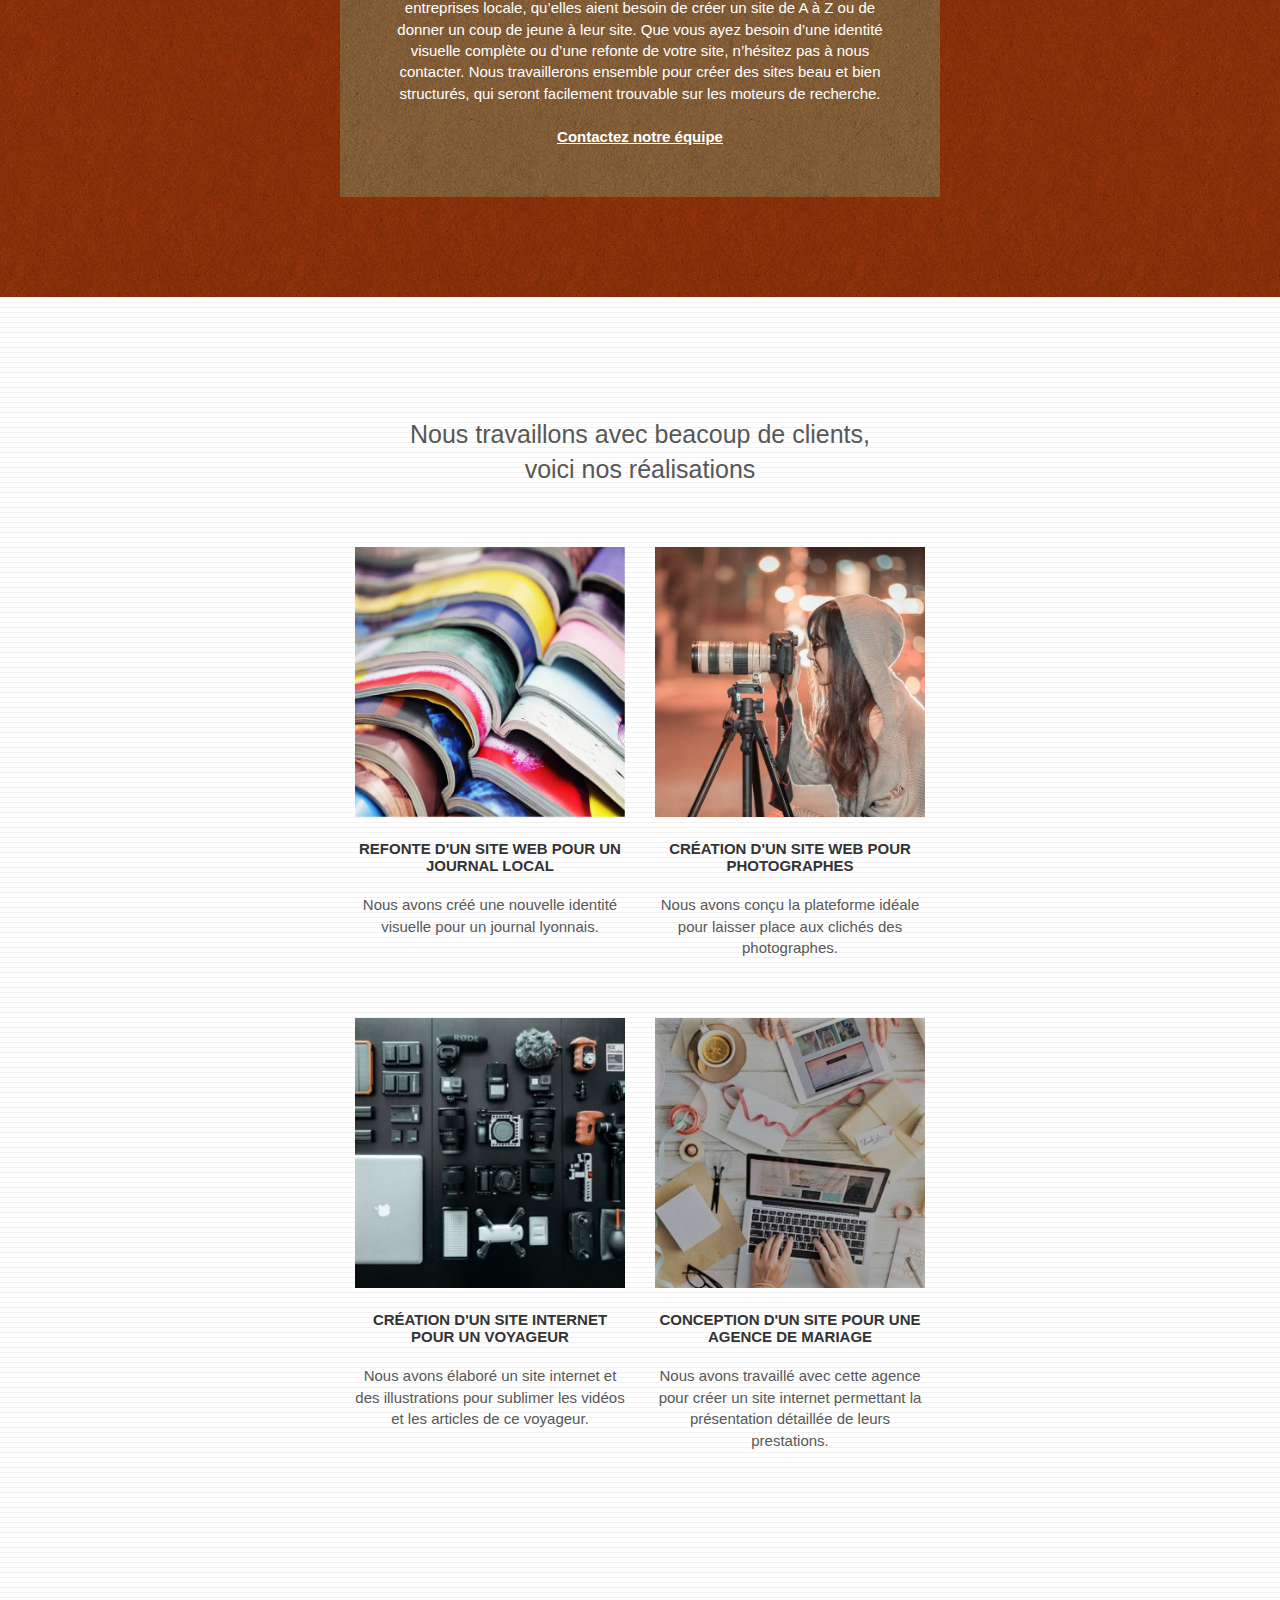
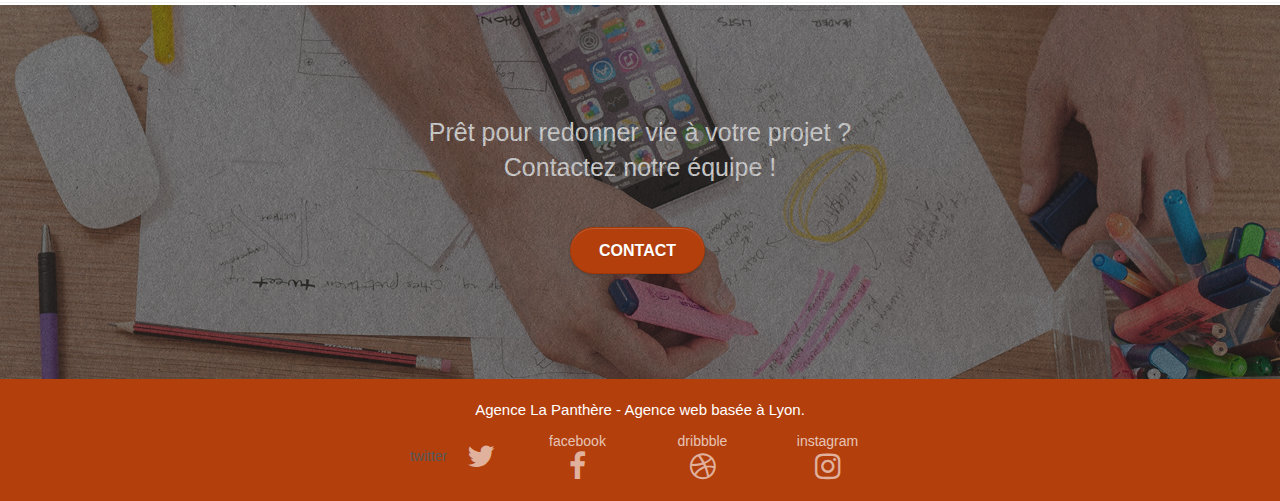
==== commit 348da260: "modif footer" ====
--- a/index.html
+++ b/index.html
@@ -257,12 +257,14 @@
 							<div class="col-sm-3">
 								<div class="text-center">
 									<a class="social" href="https://www.twitter.com">
+										twitter
 										<span class="fa fa-twitter icon-md"></span>
 									</a>
 								</div>
 							</div>
 							<div class="col-sm-3">
 								<div class="text-center">
+									facebook
 									<a class="social" href="https://www.facebook.com">
 										<span class="fa fa-facebook icon-md"></span>
 									</a>
@@ -270,6 +272,7 @@
 							</div>
 							<div class="col-sm-3">
 								<div class="text-center">
+									dribbble
 									<a class="social" href="https://www.dribbble.com">
 										<span class="fa fa-dribbble icon-md"></span>
 									</a>
@@ -277,6 +280,7 @@
 							</div>
 							<div class="col-sm-3">
 								<div class="text-center">
+									instagram
 									<a class="social" href="https://www.instagram.com">
 										<span class="fa fa-instagram icon-md"></span>
 									</a>
--- a/style.css
+++ b/style.css
@@ -373,7 +373,7 @@
     z-index: 2;
 }
 
-/* ajout de 3 class  */
+/* ajout de  class  */
 
 .citationT
 {
@@ -392,6 +392,39 @@
 .marginh2
 {
     margin: 8px;
+}
+
+.infoCont
+{
+    display: flex;
+    flex-direction: column;
+    align-items: center;
+    margin: 20px;
+    font-size: 25px;
+}
+
+.infoCont a 
+{
+    margin: 10px;
+}
+
+.infoCont p
+{
+    font-size: 25px;
+}
+
+.infoCont a:hover
+{
+    background-color: #acacac;
+    border-radius: 10px;
+} 
+
+.centerForm
+{
+    display: flex;
+    align-items: center;
+    justify-content: center;
+    flex-wrap: wrap;
 }
 
 @media (min-width: 768px) {
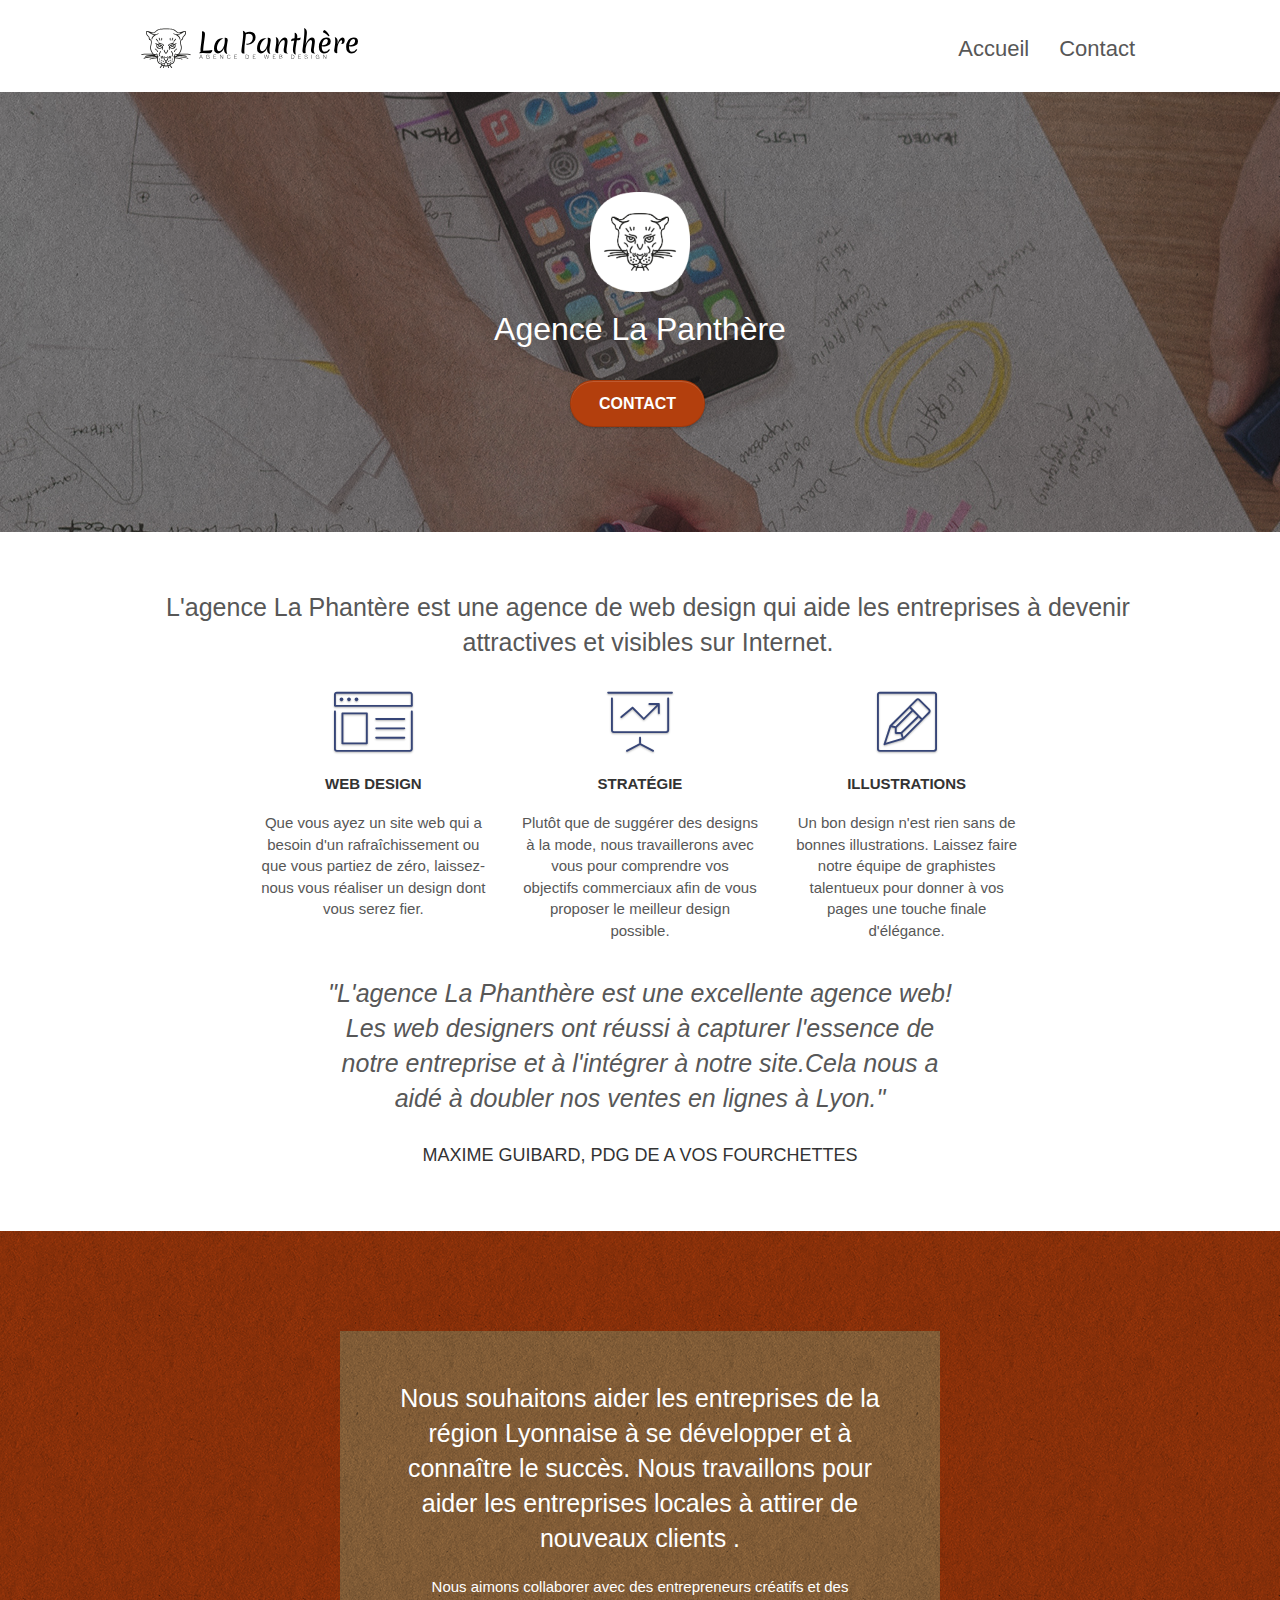
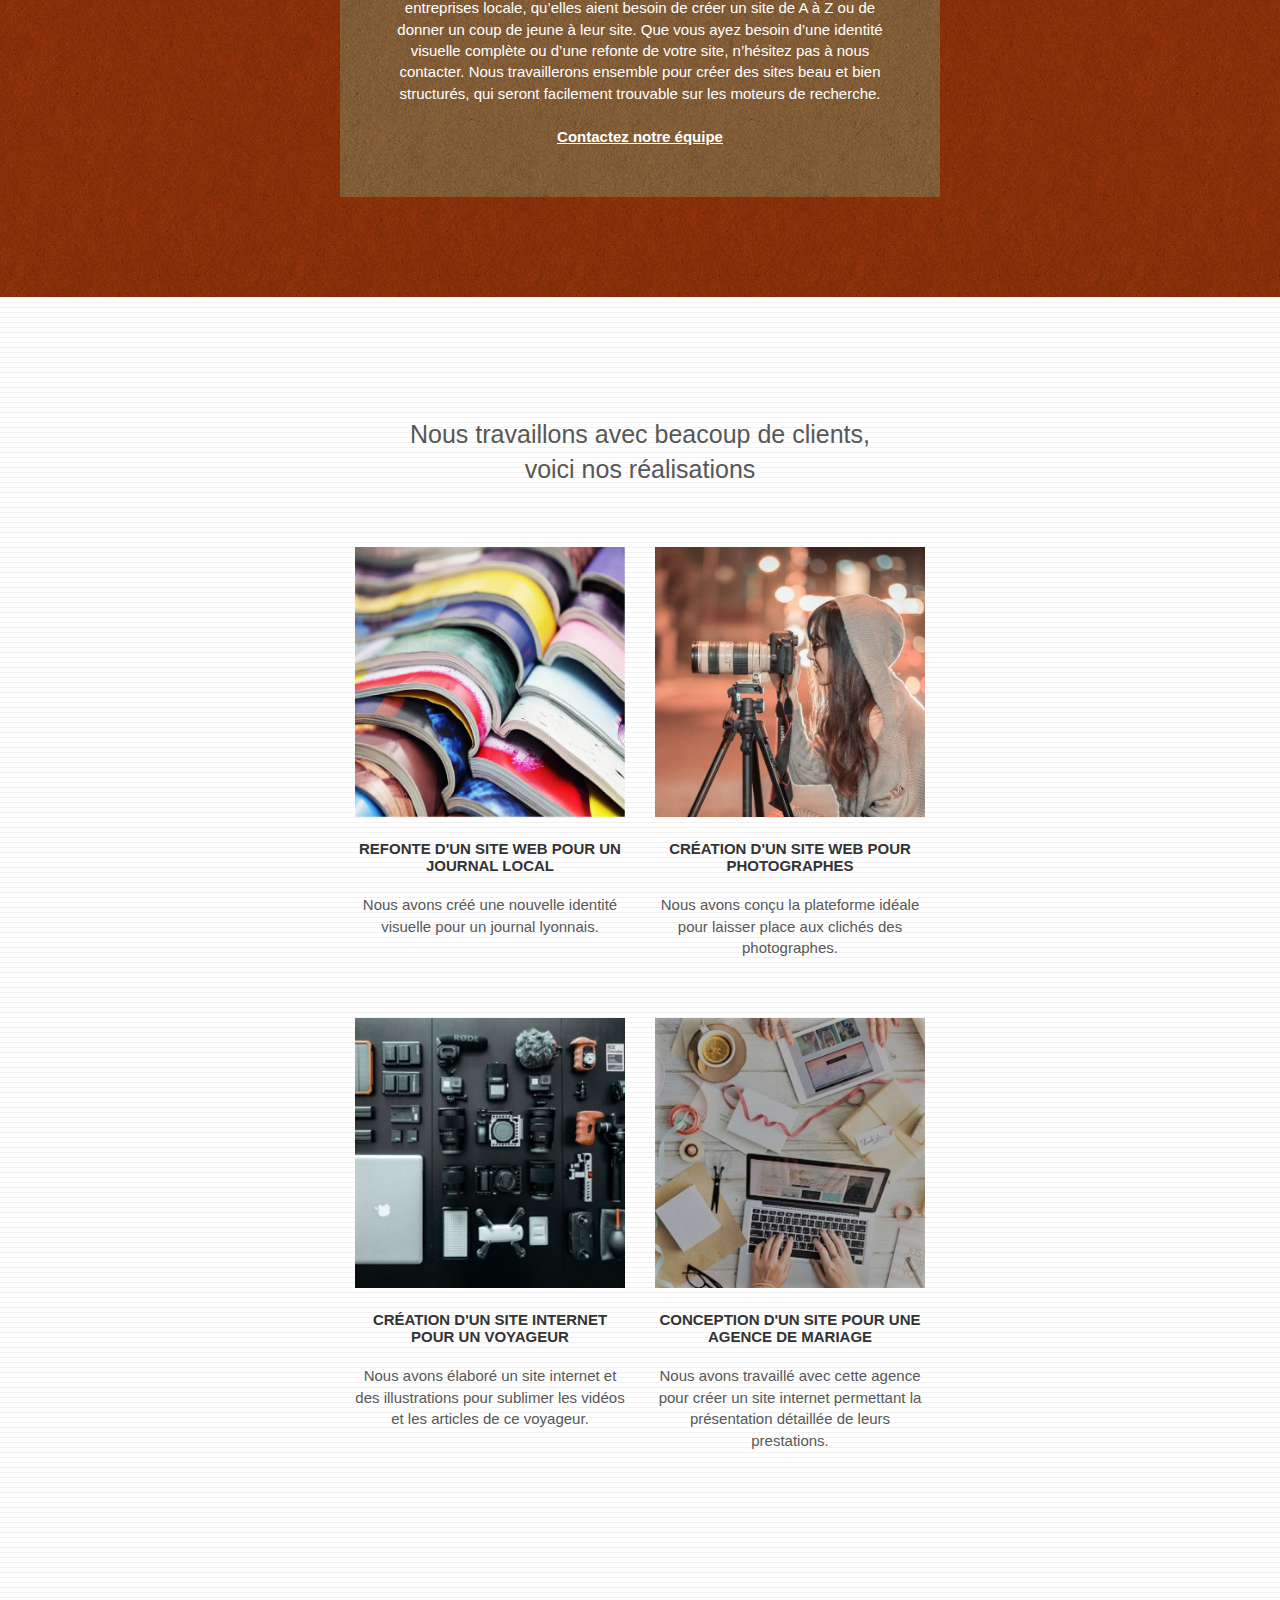
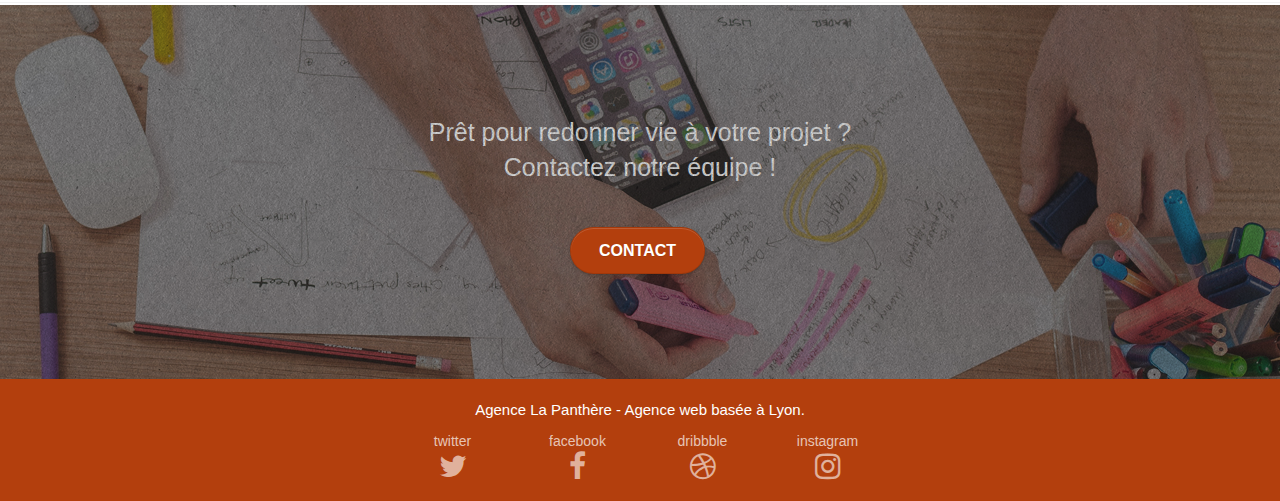
==== commit d3fe1f6b: "modif footer" ====
--- a/index.html
+++ b/index.html
@@ -256,8 +256,8 @@
 						<div class="row row-no-gutters social">
 							<div class="col-sm-3">
 								<div class="text-center">
+									twitter
 									<a class="social" href="https://www.twitter.com">
-										twitter
 										<span class="fa fa-twitter icon-md"></span>
 									</a>
 								</div>
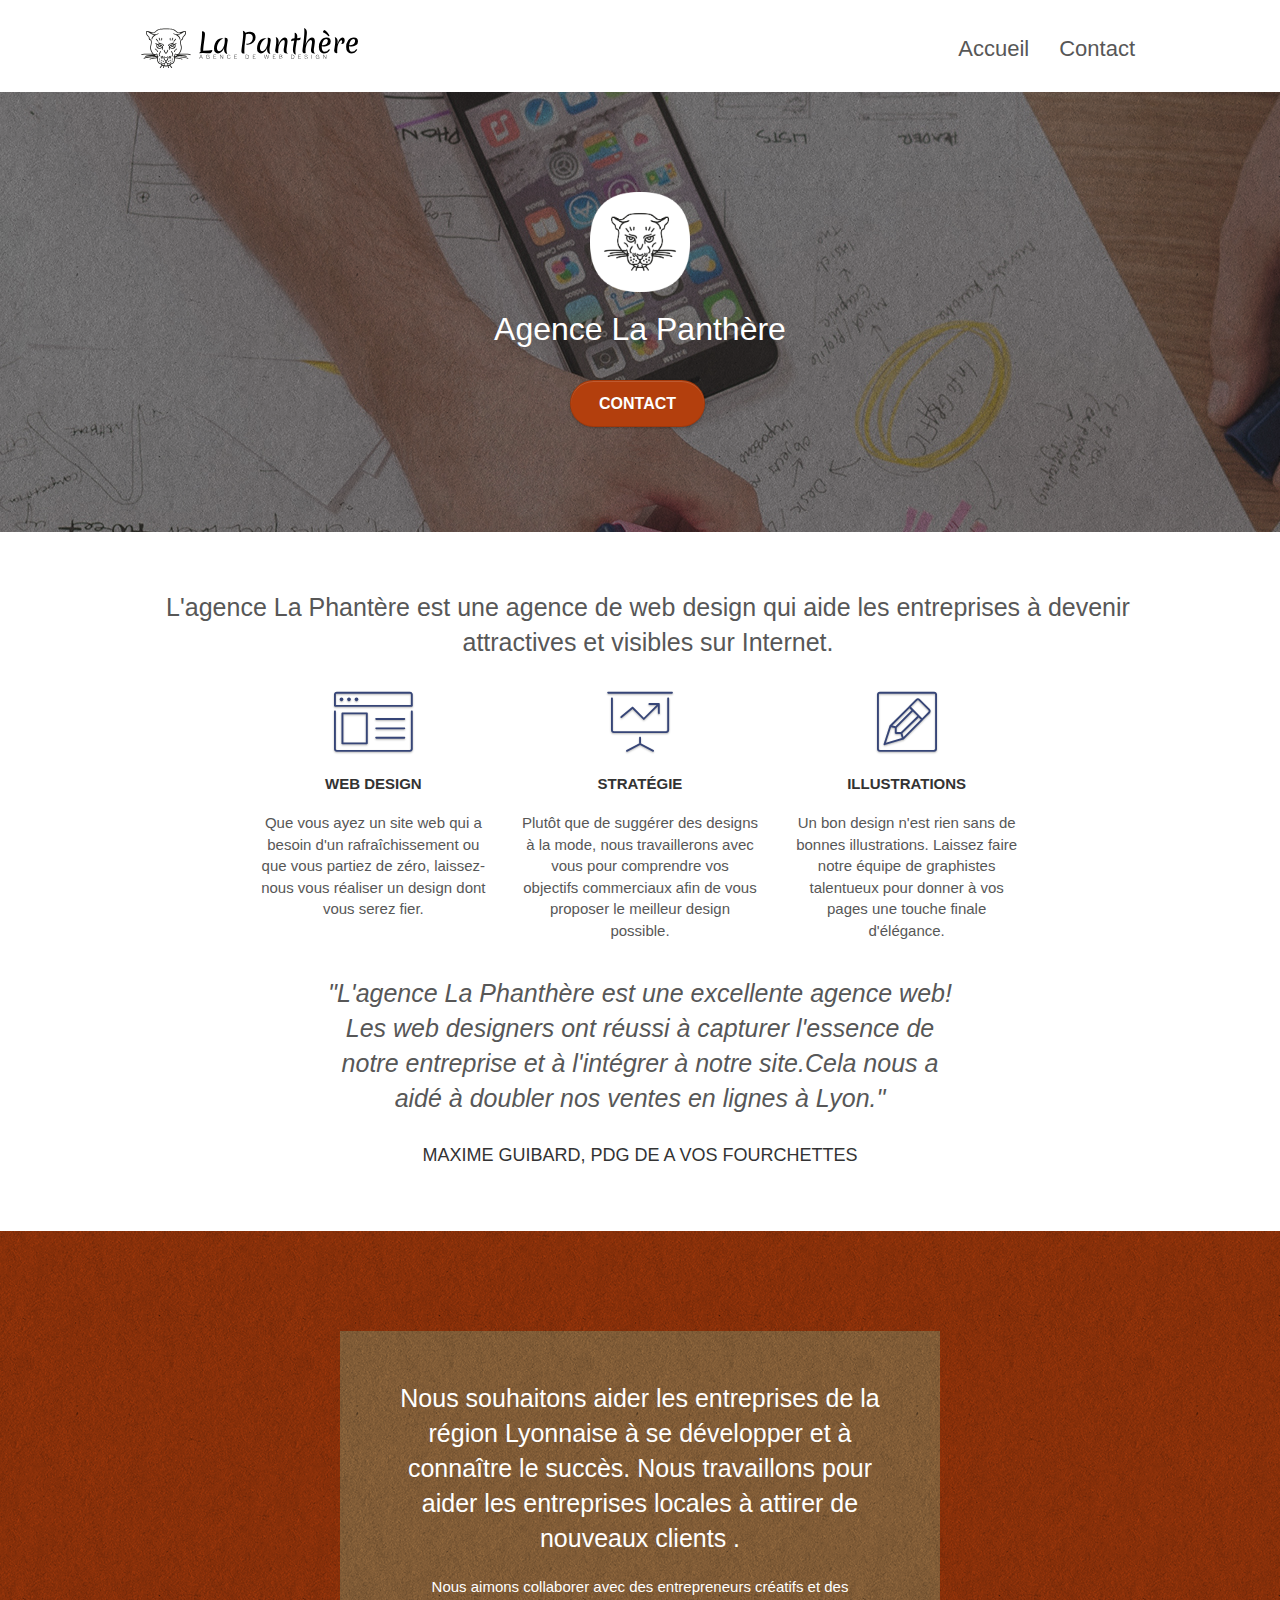
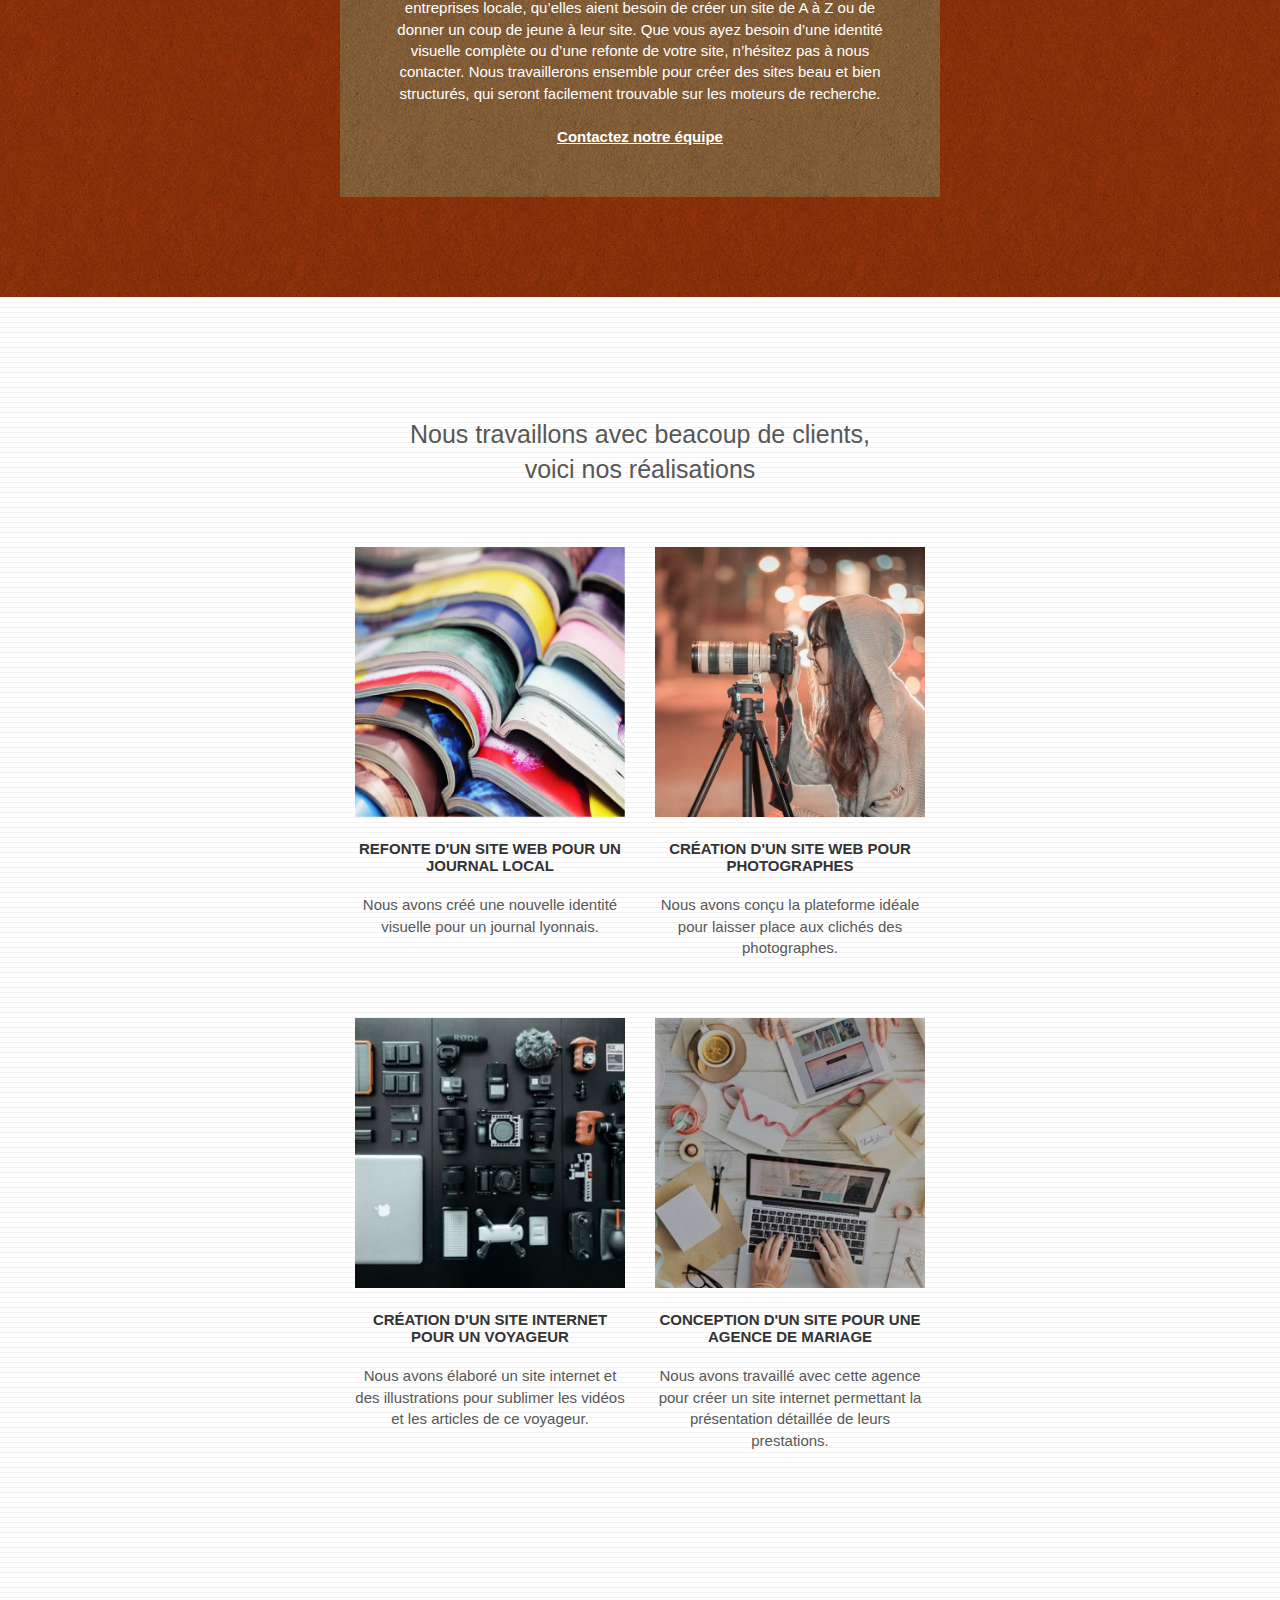
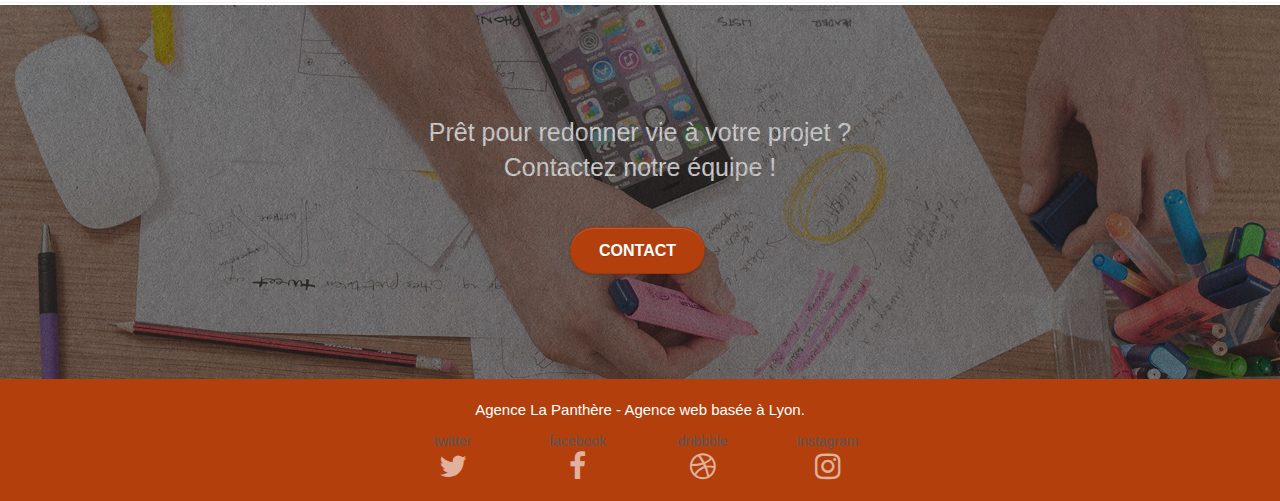
==== commit 5a833668: "fianl" ====
--- a/index.html
+++ b/index.html
@@ -256,32 +256,32 @@
 						<div class="row row-no-gutters social">
 							<div class="col-sm-3">
 								<div class="text-center">
-									twitter
 									<a class="social" href="https://www.twitter.com">
+										twitter
 										<span class="fa fa-twitter icon-md"></span>
 									</a>
 								</div>
 							</div>
 							<div class="col-sm-3">
-								<div class="text-center">
-									facebook
+								<div class="text-center">									
 									<a class="social" href="https://www.facebook.com">
+										facebook
 										<span class="fa fa-facebook icon-md"></span>
 									</a>
 								</div>
 							</div>
 							<div class="col-sm-3">
-								<div class="text-center">
-									dribbble
+								<div class="text-center">								
 									<a class="social" href="https://www.dribbble.com">
+										dribbble
 										<span class="fa fa-dribbble icon-md"></span>
 									</a>
 								</div>
 							</div>
 							<div class="col-sm-3">
-								<div class="text-center">
-									instagram
+								<div class="text-center">									
 									<a class="social" href="https://www.instagram.com">
+										instagram
 										<span class="fa fa-instagram icon-md"></span>
 									</a>
 								</div>
--- a/style.css
+++ b/style.css
@@ -704,6 +704,7 @@
     background: none;
 }
 
+
 h1,
 h2,
 h3,
@@ -766,8 +767,14 @@
     align-items: center;
     justify-content: space-evenly;
     max-width: 500px;
-    margin: auto auto auto auto;
-}
+    margin: auto auto auto auto;    
+}
+
+.social a
+{
+    flex-direction: column;
+}
+
 
 h2 {
     font-size: 25px;
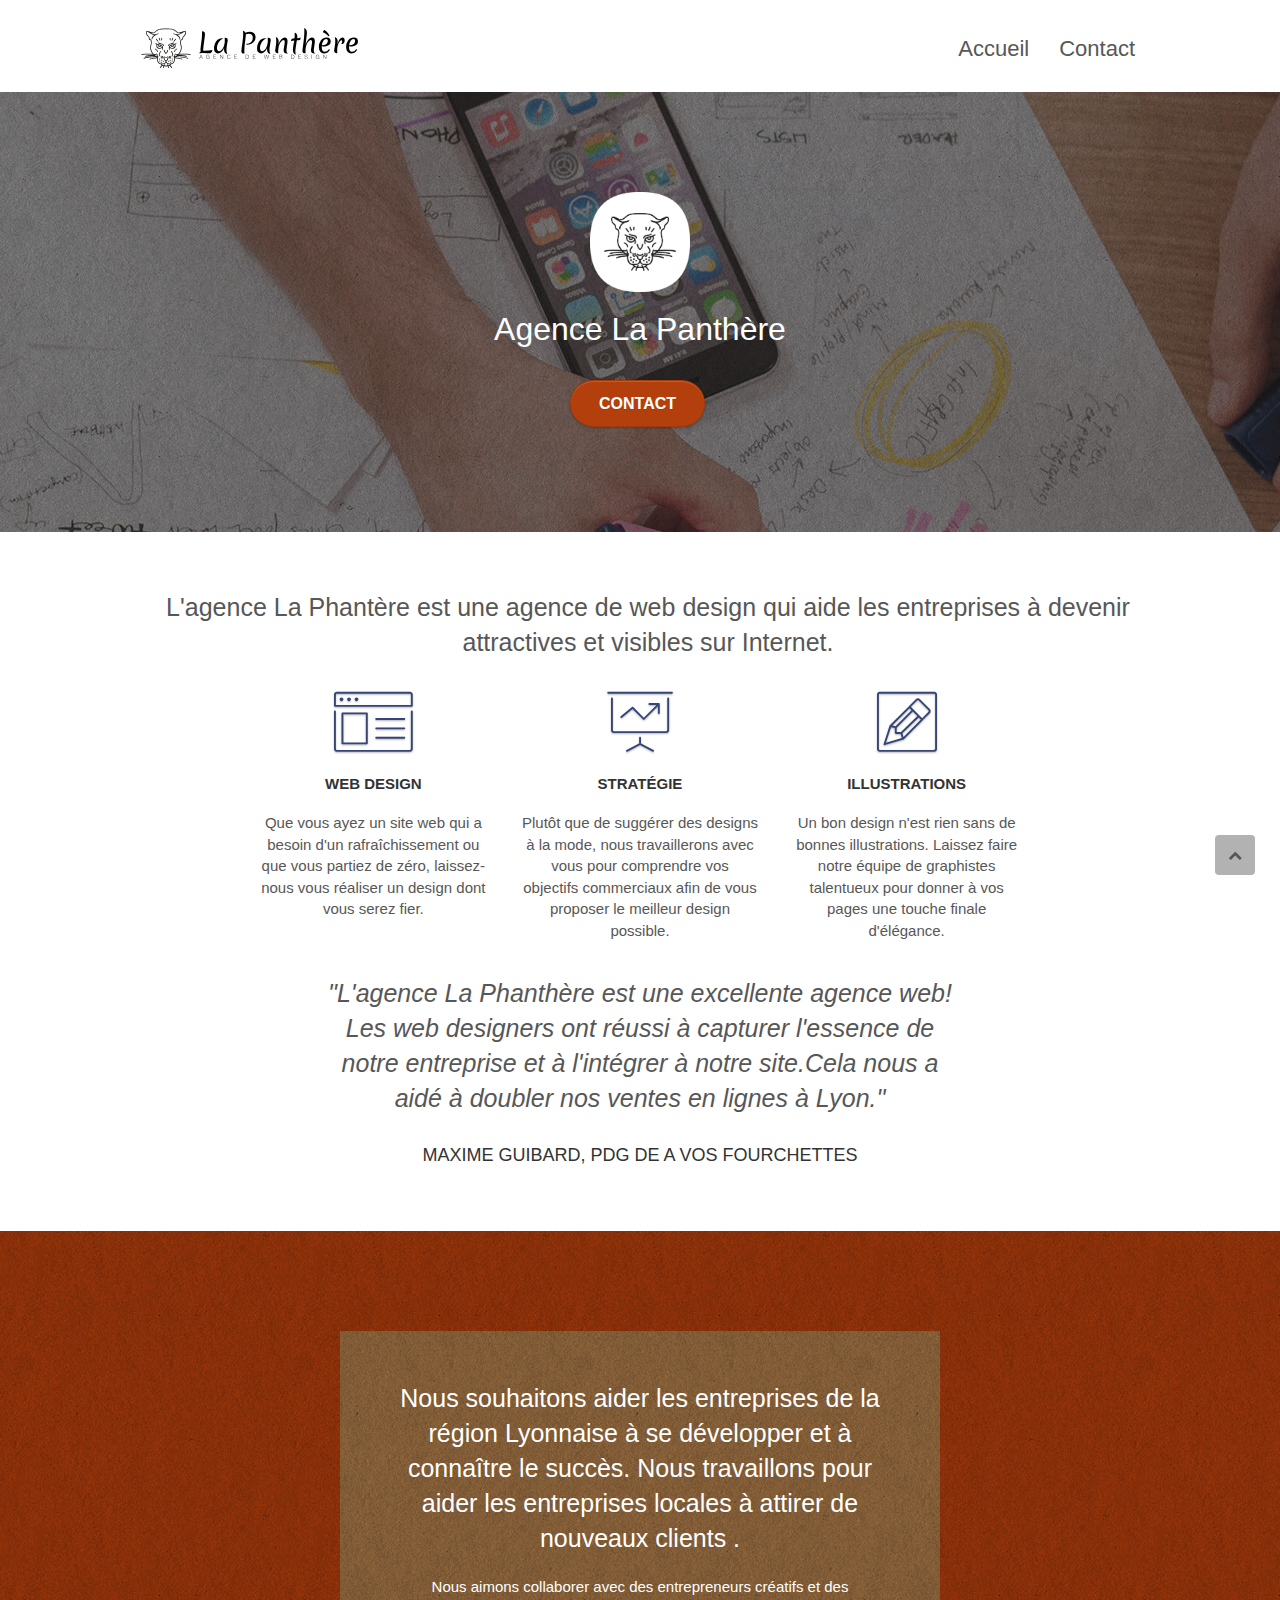
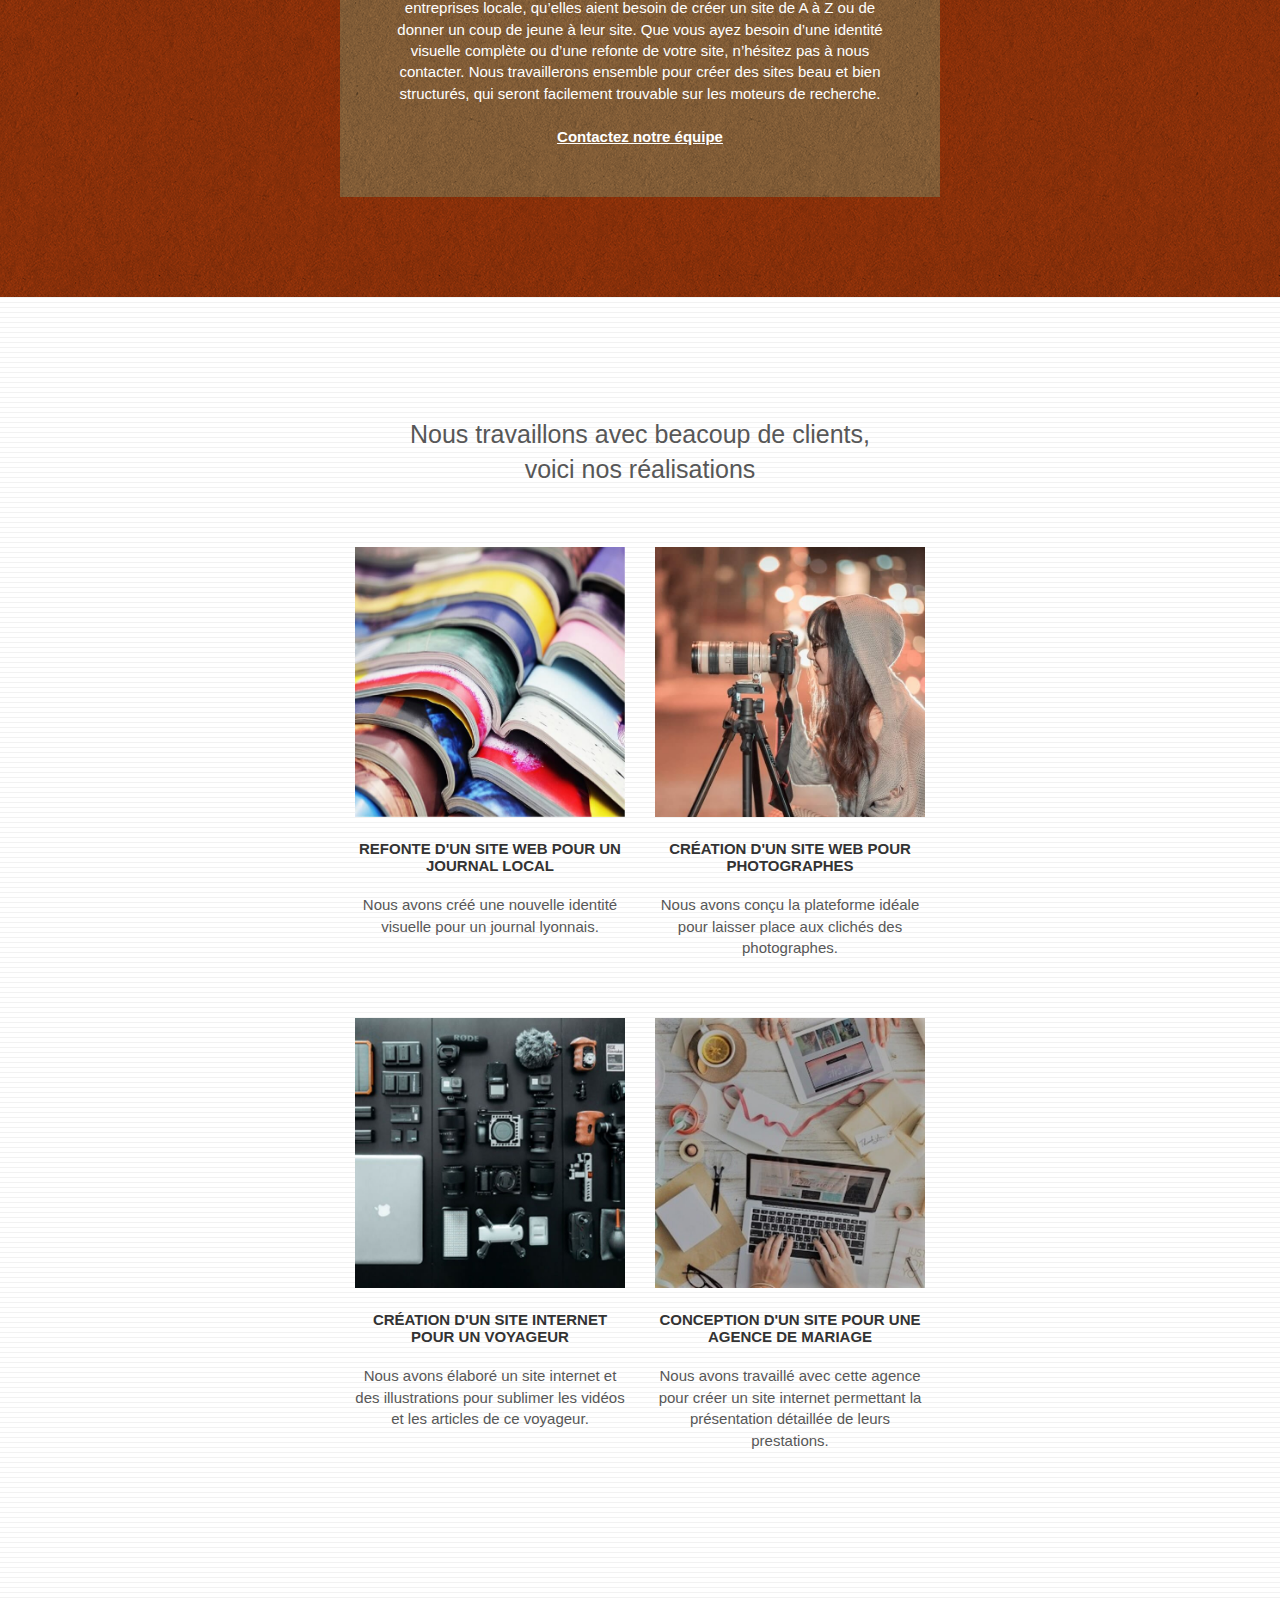
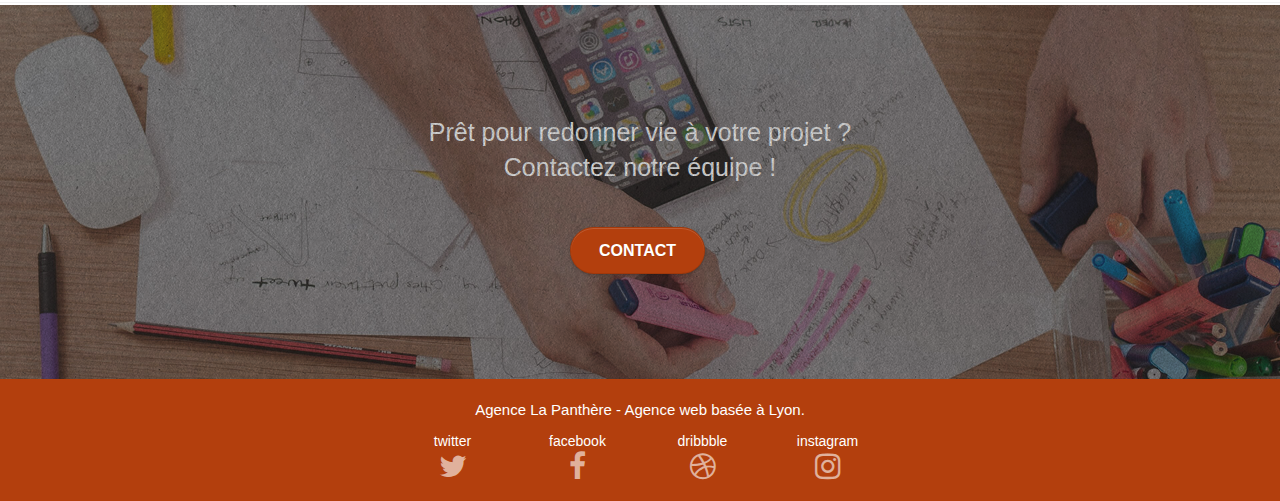
==== commit d6d65b71: "final" ====
--- a/index.html
+++ b/index.html
@@ -19,11 +19,11 @@
 	<link rel="stylesheet" type="text/css" href="./css/et-line.css">
 	
     
-	<script src="./js/jquery-2.1.0.js"></script>
-	<script src="./js/bootstrap.min.js"></script>
-	<script src="./js/blocs.js"></script>
-	<script src="./js/jquery.touchSwipe.js" defer></script>
-	<script src="./js/gmaps.js"></script>
+	<script src="./js/jquery-2.1.0.min.js"></script>
+	<script src="./js/bootstrap.min.js" async></script>
+	<script src="./js/blocs.min.js" async></script>
+	<script src="./js/jquery.touchSwipe.min.js" defer></script>
+	<script src="./js/gmaps.min.js" async></script>
 
 	<!-- Titre de la page  -->
     <title>Agence La Panthère - agence de web design basée à Lyon</title>
@@ -40,7 +40,7 @@
 
 		<!-- bloc-0 -->
 		<!-- Ajout de la balise header et nav -->
-		<header class="bloc bgc-white l-bloc " id="bloc-0">  
+		<header tabindex="0" class="bloc bgc-white l-bloc " id="bloc-0">  
 			<div class="container bloc-sm">
 				<nav class="navbar row">
 					<div class="navbar-header">
@@ -91,7 +91,7 @@
 			</section>
 		<!-- bloc-1-presentation END -->
 		<!-- bloc-2-services -->
-			<section class="bloc bgc-white l-bloc" id="bloc-2-services">
+			<section tabindex="1" class="bloc bgc-white l-bloc" id="bloc-2-services">
 				<div class="container bloc-md">
 					<div class="row">
 						<h2 class="col-sm-12 text-center marginh2"> 
@@ -147,7 +147,7 @@
 			</section>
 			<!-- bloc-2-services END -->
 			<!-- bloc-3-what-i-do -->
-			<div class="bloc tc-white bgc-atomic-tangerine bg-presentation d-bloc bloc-bg-texture texture-paper b-parallax" id="bloc-3-what-i-do">
+			<div tabindex="2" class="bloc tc-white bgc-atomic-tangerine bg-presentation d-bloc bloc-bg-texture texture-paper b-parallax" id="bloc-3-what-i-do">
 				<article class="container bloc-lg">
 					<div class="row tight-width-whitespace black-background">
 						<div class="col-sm-12">
@@ -166,7 +166,7 @@
 			</div>
 			<!-- bloc-3-what-i-do END -->
 			<!-- bloc-4-portfolio -->
-			<section class="bloc bgc-white bg-lines-h2-bg bg-repeat l-bloc" id="bloc-4-portfolio">
+			<section tabindex="3" class="bloc bgc-white bg-lines-h2-bg bg-repeat l-bloc" id="bloc-4-portfolio">
 				<div class="container bloc-lg">
 					<div class="row">
 						<!-- modif img en h2 -->
@@ -229,7 +229,7 @@
 			</section>
 			<!-- bloc-4-portfolio END -->
 			<!-- bloc-5-cta -->
-			<div class="bloc bgc-dark-slate-blue bg-banniere d-bloc bloc-bg-texture texture-paper" id="bloc-5-cta">
+			<div tabindex="4" class="bloc bgc-dark-slate-blue bg-banniere d-bloc bloc-bg-texture texture-paper" id="bloc-5-cta">
 				<article class="container bloc-lg">
 					<div class="row">
 						<h2 class="mg-md text-center tc-white">
@@ -245,8 +245,13 @@
 			</div>
 		</main>
 		<!-- bloc-5-cta END -->
+		
+		<!-- ScrollToTop Button -->
+		<a class="bloc-button btn btn-d scrollToTop" onclick="scrollToTarget('1')"><span class="fa fa-chevron-up"></span></a>
+		<!-- ScrollToTop Button END-->
+
 		<!-- Footer - bloc-8 -->
-		<footer class="bloc bgc-atomic-tangerine d-bloc" id="bloc-8">
+		<footer tabindex="5" class="bloc bgc-atomic-tangerine d-bloc" id="bloc-8">
 			<div class="container bloc-sm">
 				<div class="row">
 					<div class="col-sm-12">
@@ -256,7 +261,7 @@
 						<div class="row row-no-gutters social">
 							<div class="col-sm-3">
 								<div class="text-center">
-									<a class="social" href="https://www.twitter.com">
+									<a class="social white" href="https://www.twitter.com">
 										twitter
 										<span class="fa fa-twitter icon-md"></span>
 									</a>
@@ -264,7 +269,7 @@
 							</div>
 							<div class="col-sm-3">
 								<div class="text-center">									
-									<a class="social" href="https://www.facebook.com">
+									<a class="social white" href="https://www.facebook.com">
 										facebook
 										<span class="fa fa-facebook icon-md"></span>
 									</a>
@@ -272,7 +277,7 @@
 							</div>
 							<div class="col-sm-3">
 								<div class="text-center">								
-									<a class="social" href="https://www.dribbble.com">
+									<a class="social white" href="https://www.dribbble.com">
 										dribbble
 										<span class="fa fa-dribbble icon-md"></span>
 									</a>
@@ -280,7 +285,7 @@
 							</div>
 							<div class="col-sm-3">
 								<div class="text-center">									
-									<a class="social" href="https://www.instagram.com">
+									<a class="social white" href="https://www.instagram.com">
 										instagram
 										<span class="fa fa-instagram icon-md"></span>
 									</a>
--- a/style.css
+++ b/style.css
@@ -581,7 +581,6 @@
     position: fixed;
     bottom: 20px;
     right: 20px;
-    opacity: 0;
     z-index: 500;
     transition: all .3s ease-in-out;
 }
@@ -704,6 +703,10 @@
     background: none;
 }
 
+.white
+{
+    color: white !important;
+}
 
 h1,
 h2,
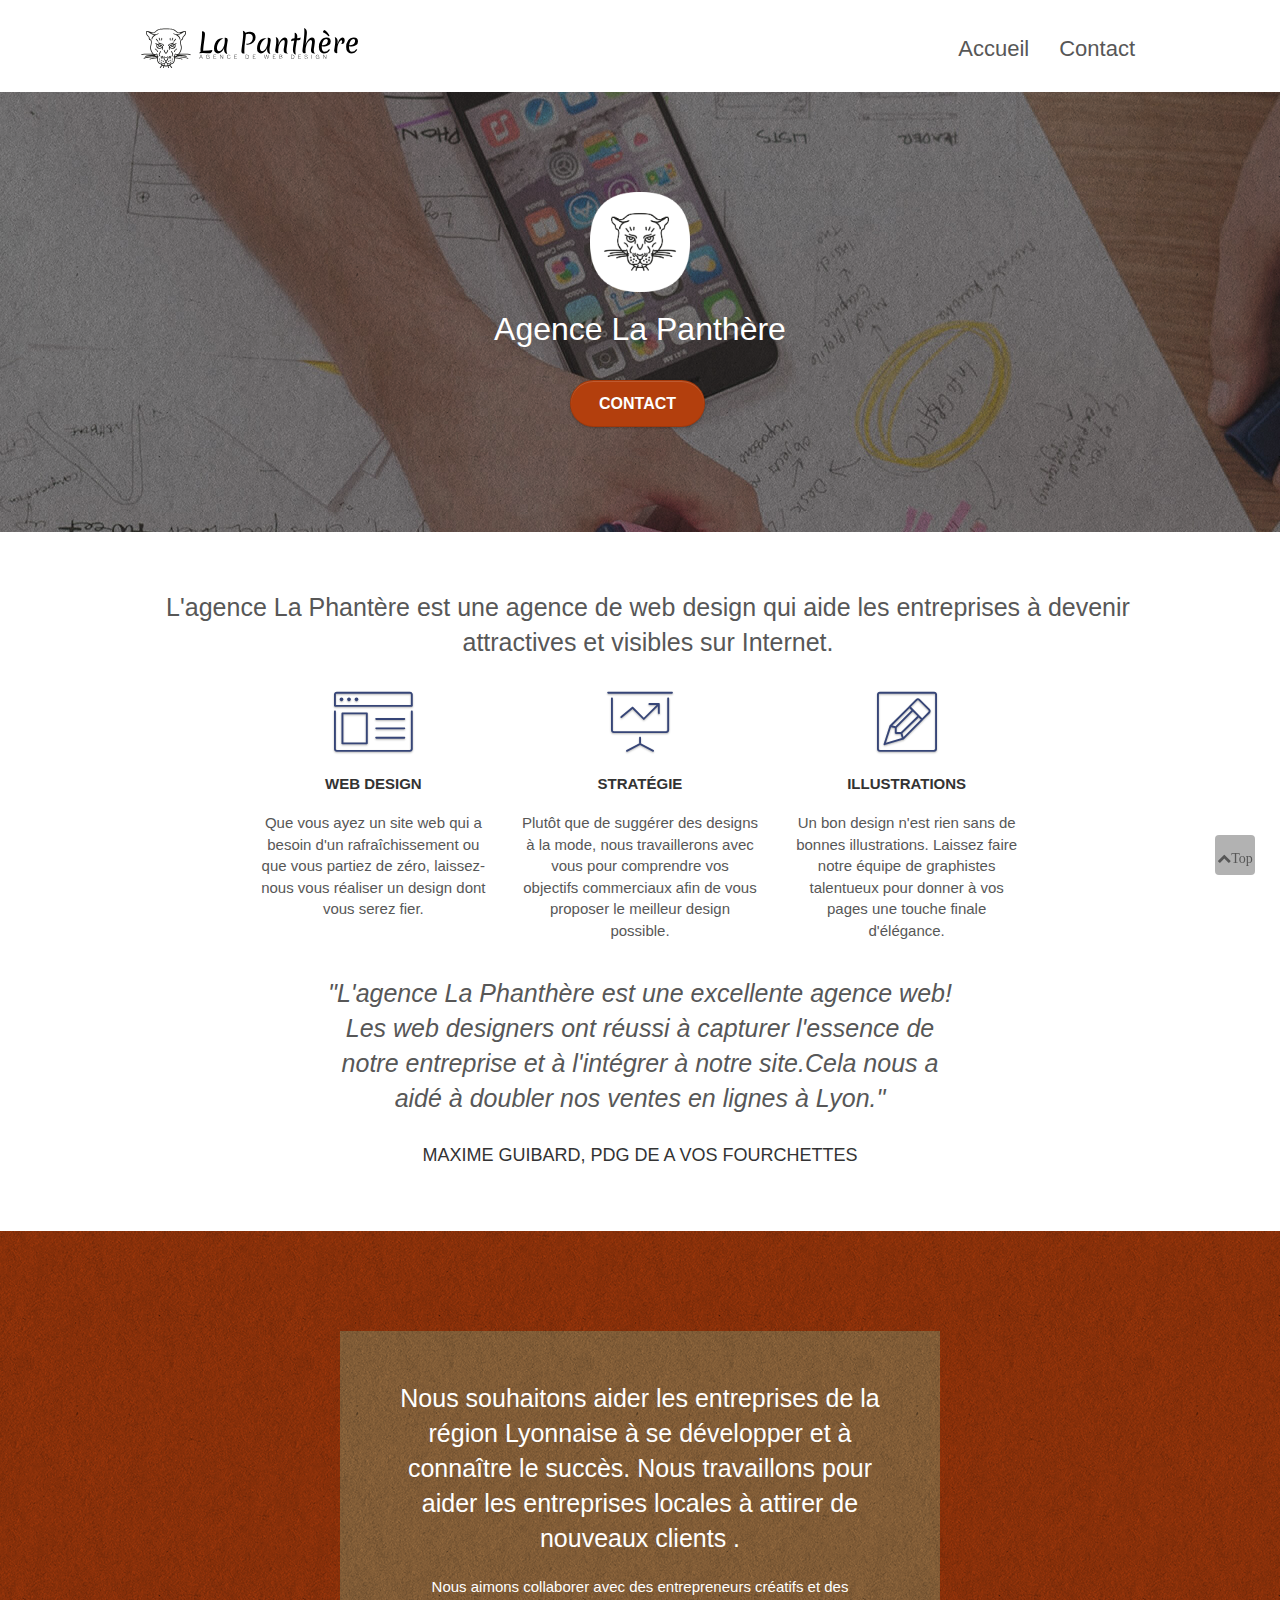
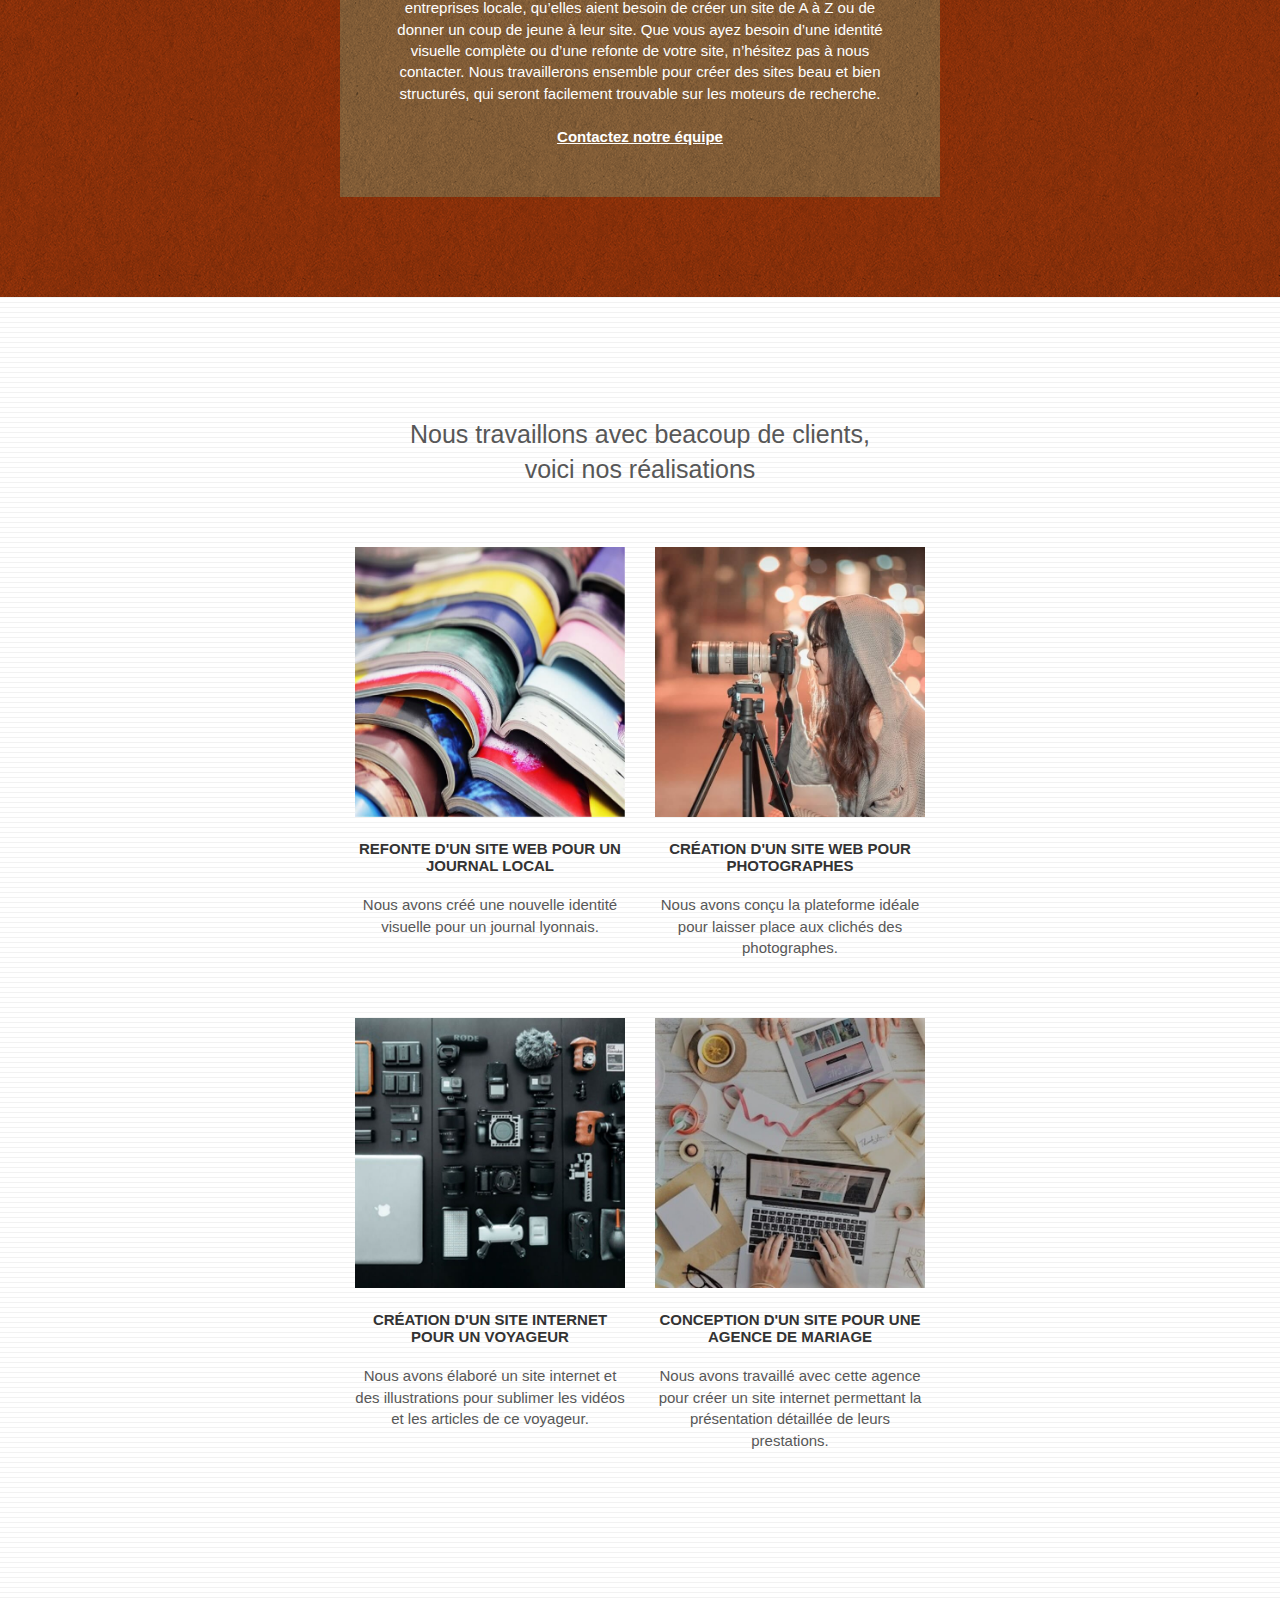
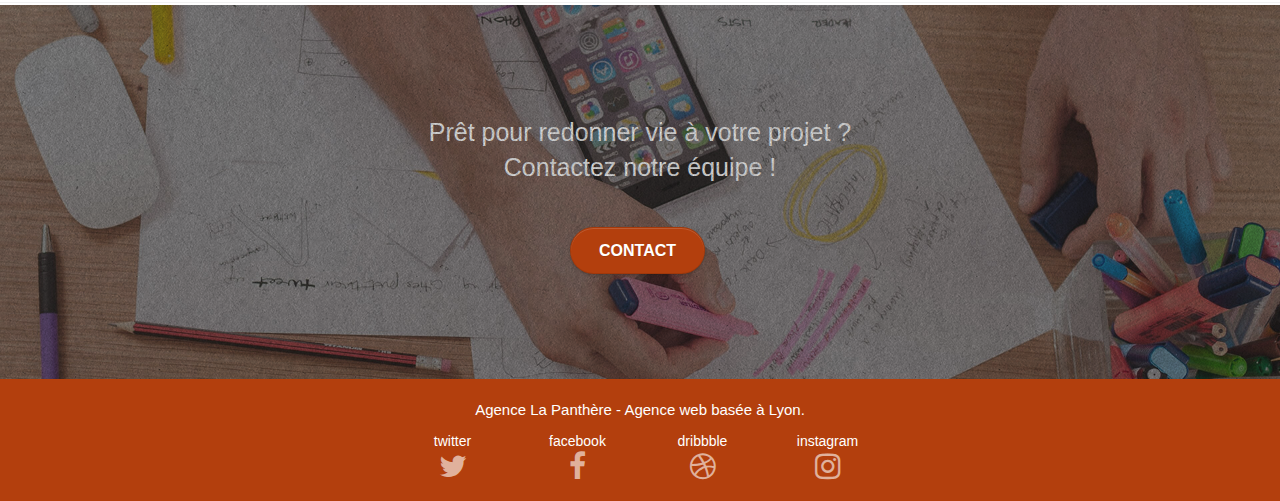
==== commit 65dd1997: "top" ====
--- a/index.html
+++ b/index.html
@@ -19,12 +19,12 @@
 	<link rel="stylesheet" type="text/css" href="./css/et-line.css">
 	
     
-	<script src="./js/jquery-2.1.0.min.js"></script>
-	<script src="./js/bootstrap.min.js" async></script>
-	<script src="./js/blocs.min.js" async></script>
-	<script src="./js/jquery.touchSwipe.min.js" defer></script>
-	<script src="./js/gmaps.min.js" async></script>
-
+	<script src="./js/jquery-2.1.0.js"></script>
+	<script src="./js/bootstrap.min.js"></script>
+	<script src="./js/blocs.js"></script>
+	<script src="./js/jquery.touchSwipe.js" defer></script>
+	<script src="./js/gmaps.js"></script>
+	
 	<!-- Titre de la page  -->
     <title>Agence La Panthère - agence de web design basée à Lyon</title>
 
@@ -247,7 +247,7 @@
 		<!-- bloc-5-cta END -->
 		
 		<!-- ScrollToTop Button -->
-		<a class="bloc-button btn btn-d scrollToTop" onclick="scrollToTarget('1')"><span class="fa fa-chevron-up"></span></a>
+		<a href="#" class="bloc-button btn btn-d scrollToTop" onclick="scrollToTarget('1')"><span class="fa fa-chevron-up">Top</span></a>
 		<!-- ScrollToTop Button END-->
 
 		<!-- Footer - bloc-8 -->
--- a/style.css
+++ b/style.css
@@ -403,16 +403,6 @@
     font-size: 25px;
 }
 
-.infoCont a 
-{
-    margin: 10px;
-}
-
-.infoCont p
-{
-    font-size: 25px;
-}
-
 .infoCont a:hover
 {
     background-color: #acacac;
@@ -466,6 +456,7 @@
         float: none;
         margin: 10px auto 0;
     }
+
 }
 
 .nav > li > .dropdown a {
@@ -582,6 +573,10 @@
     bottom: 20px;
     right: 20px;
     z-index: 500;
+    display: flex;
+    align-items: center;
+    justify-content: center;
+    flex-direction: column;
     transition: all .3s ease-in-out;
 }
 
@@ -964,6 +959,11 @@
         /* padding-left: constant(safe-area-inset-left);
         padding-right: constant(safe-area-inset-right); */
     }
+
+    .infoCont
+    {
+        font-size: 15px;
+    }
 }
 
 @media (max-width: 767px) {
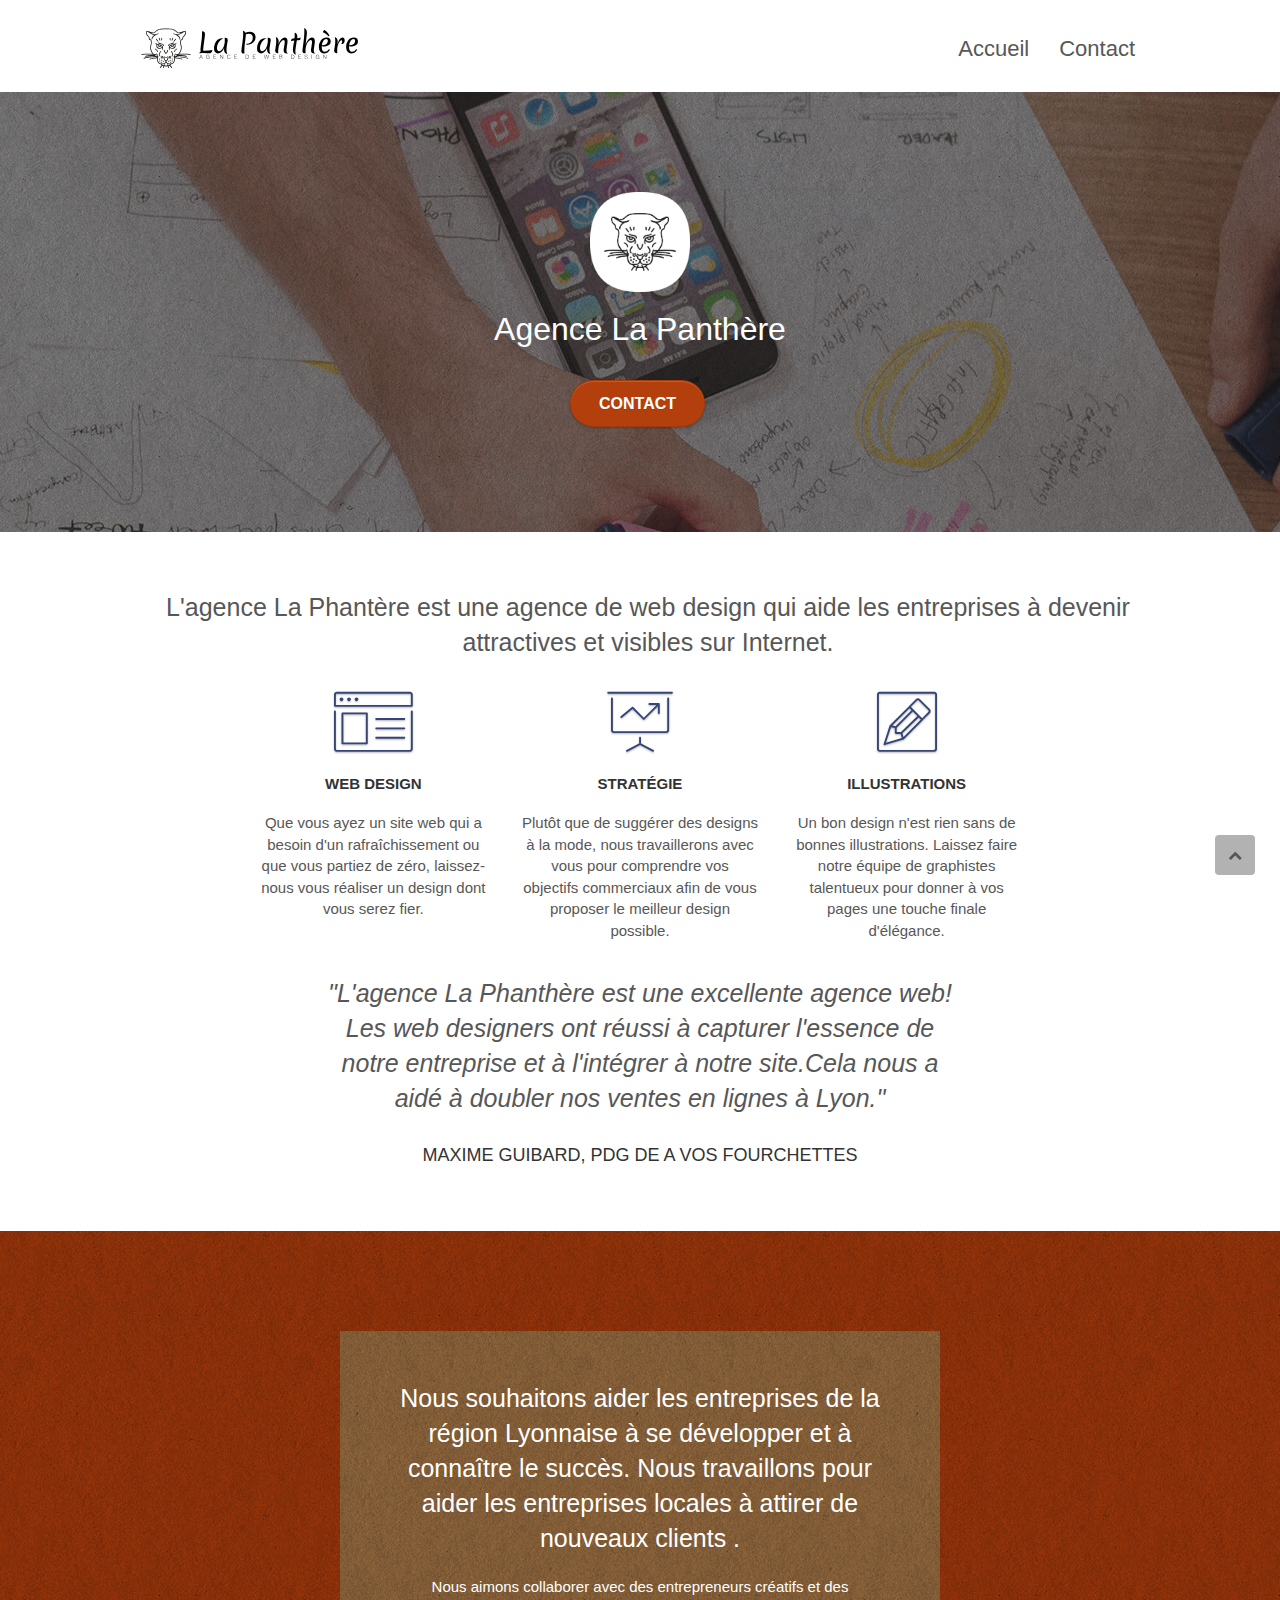
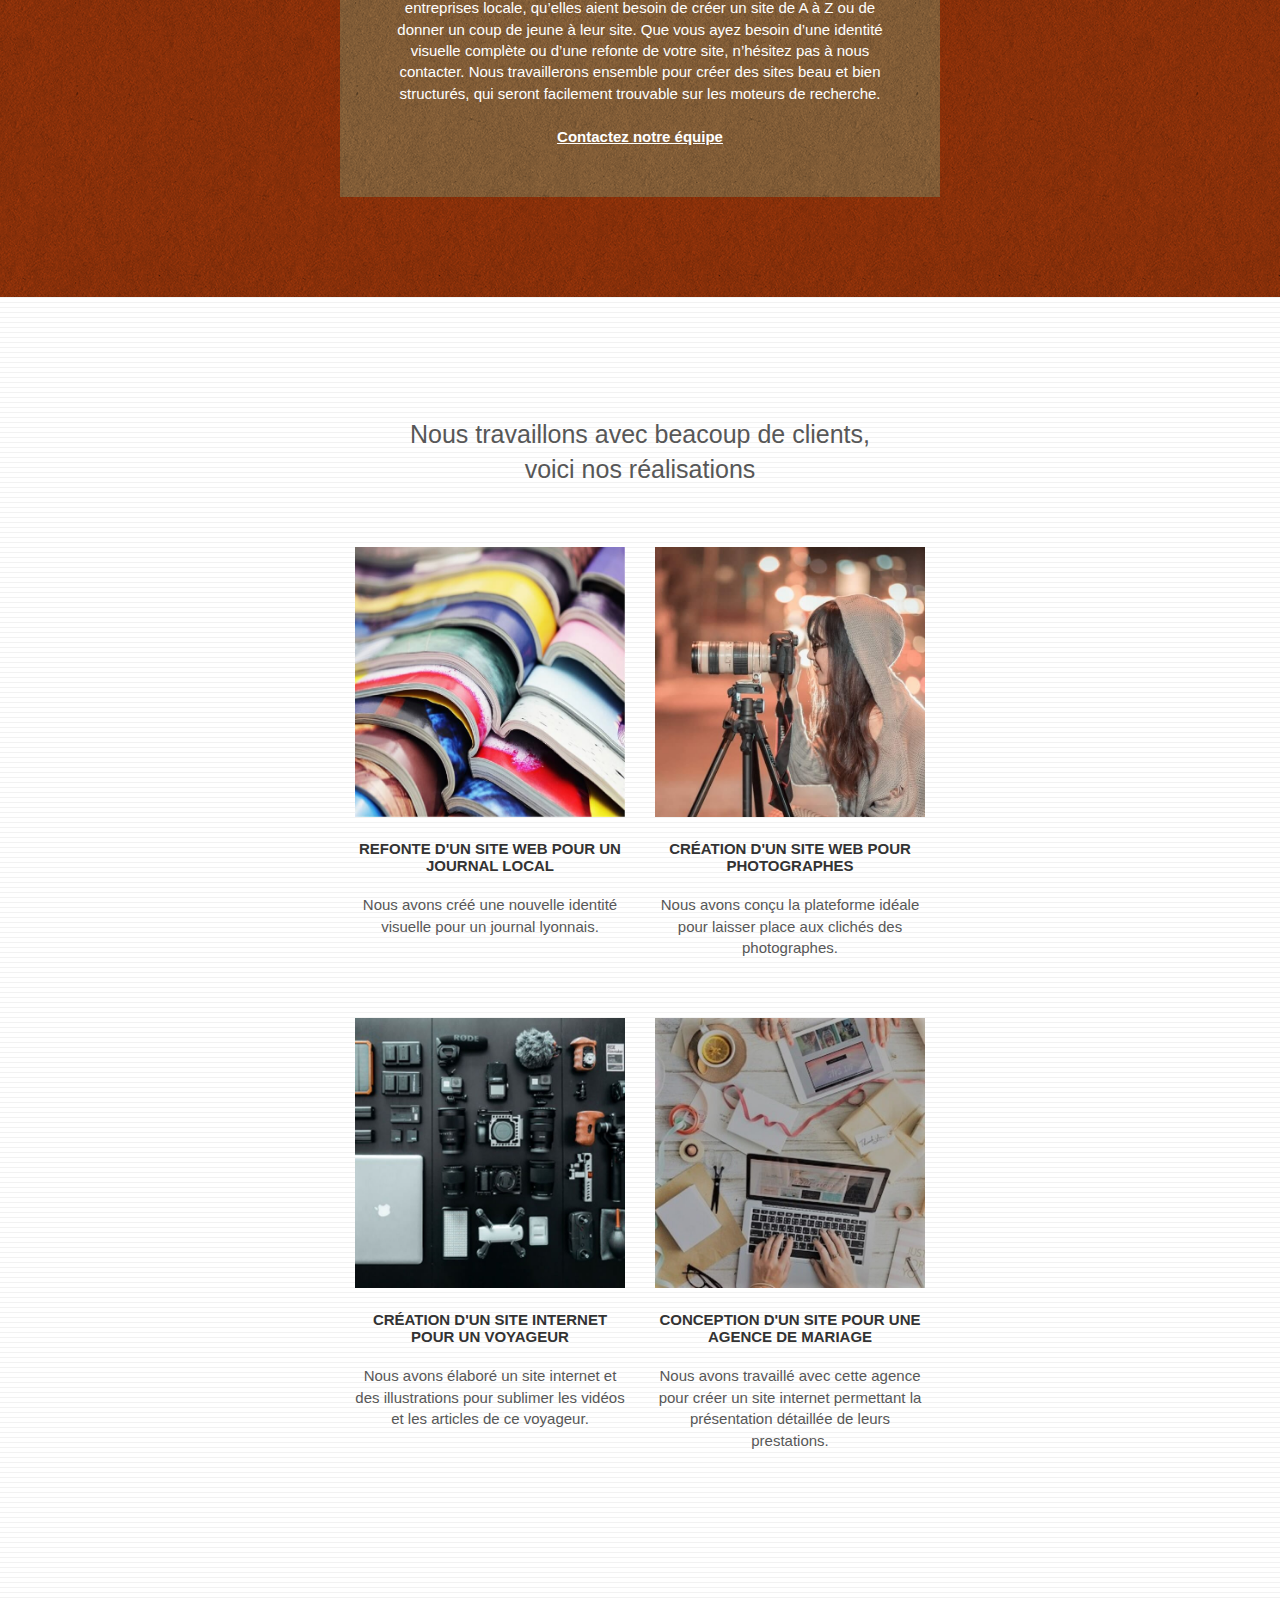
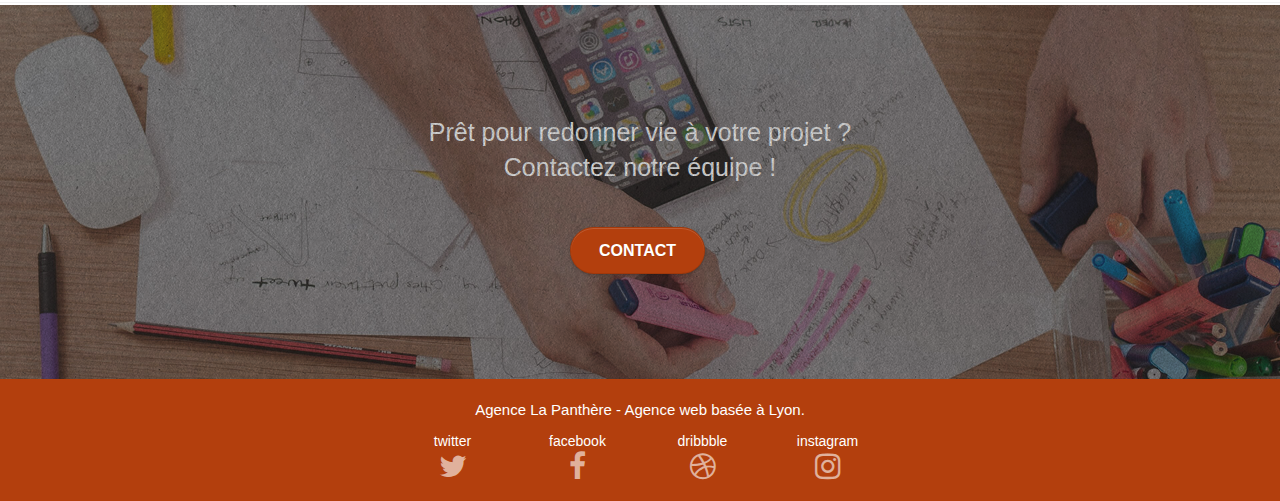
==== commit f9c970d9: "final" ====
--- a/index.html
+++ b/index.html
@@ -247,7 +247,7 @@
 		<!-- bloc-5-cta END -->
 		
 		<!-- ScrollToTop Button -->
-		<a href="#" class="bloc-button btn btn-d scrollToTop" onclick="scrollToTarget('1')"><span class="fa fa-chevron-up">Top</span></a>
+		<a href="#" class="bloc-button btn btn-d scrollToTop" onclick="scrollToTarget('1')"><span class="fa fa-chevron-up"></span></a>
 		<!-- ScrollToTop Button END-->
 
 		<!-- Footer - bloc-8 -->
--- a/style.css
+++ b/style.css
@@ -573,10 +573,6 @@
     bottom: 20px;
     right: 20px;
     z-index: 500;
-    display: flex;
-    align-items: center;
-    justify-content: center;
-    flex-direction: column;
     transition: all .3s ease-in-out;
 }
 
